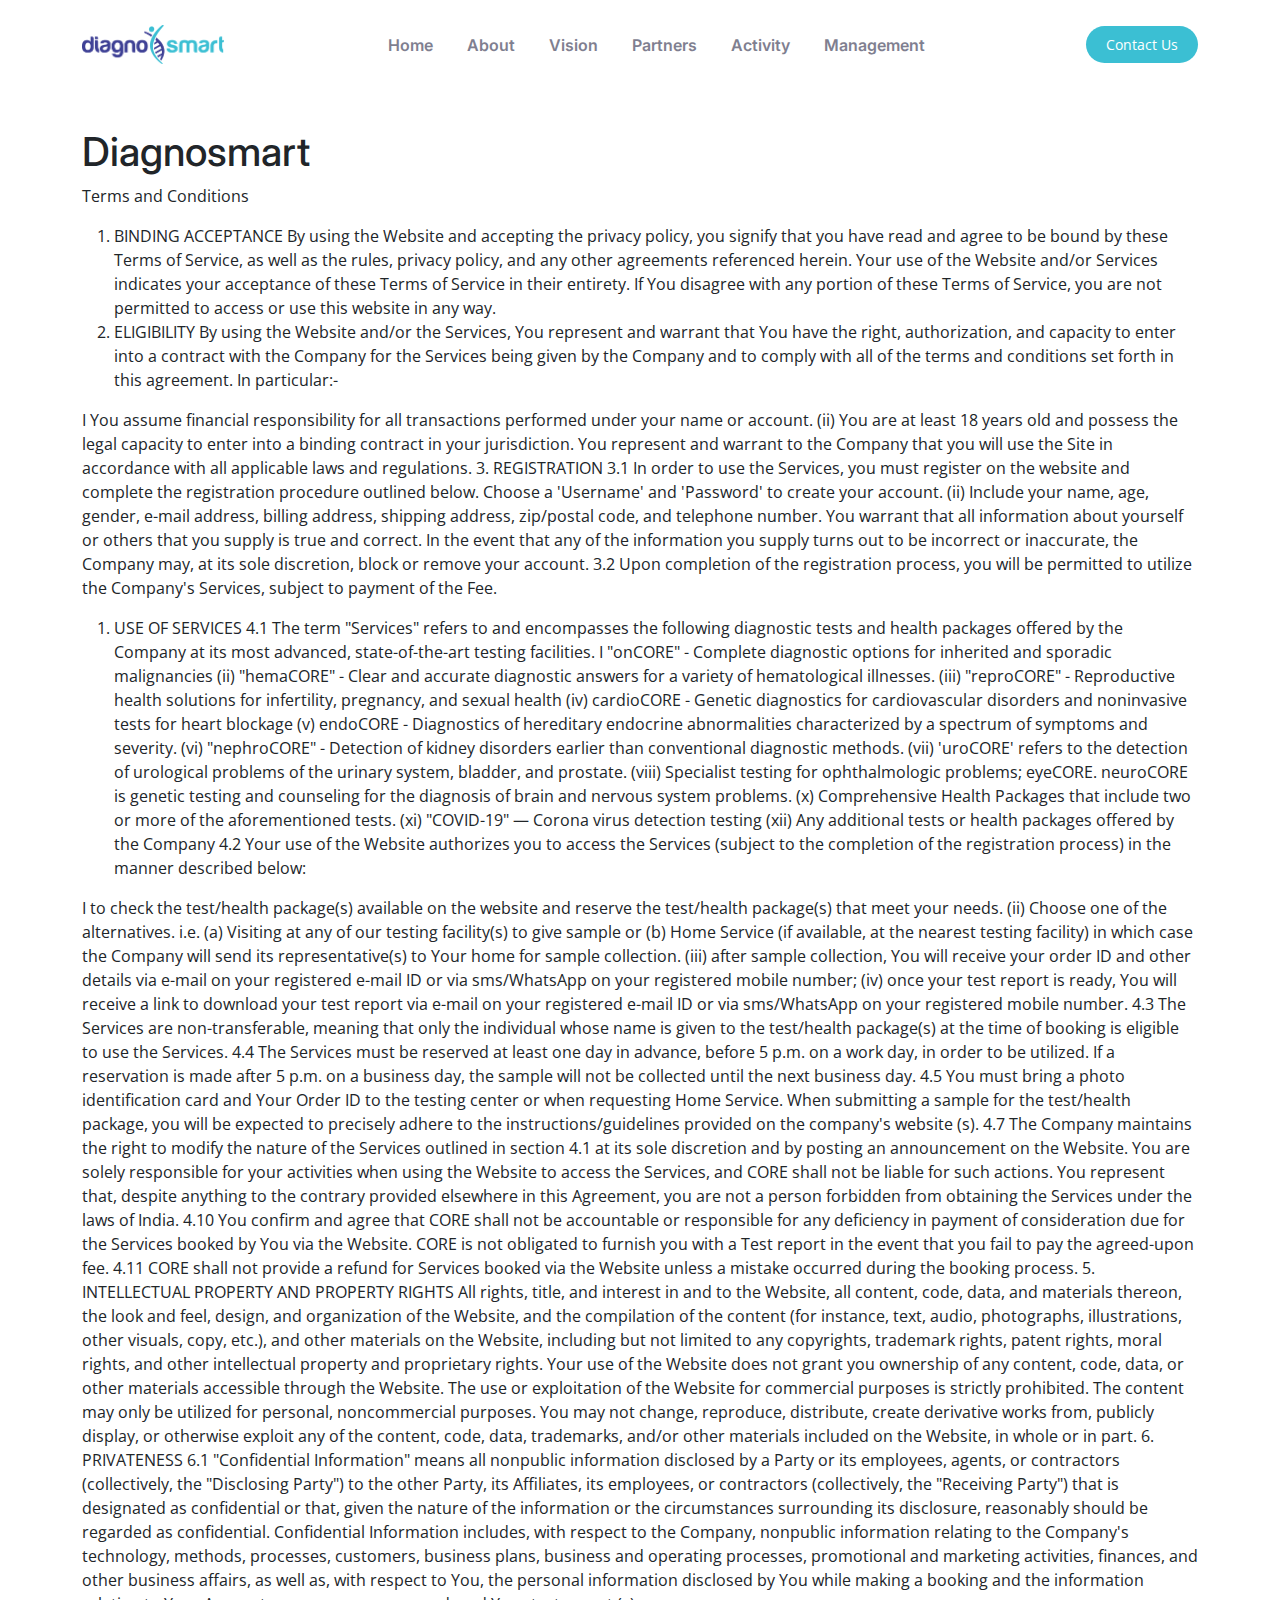
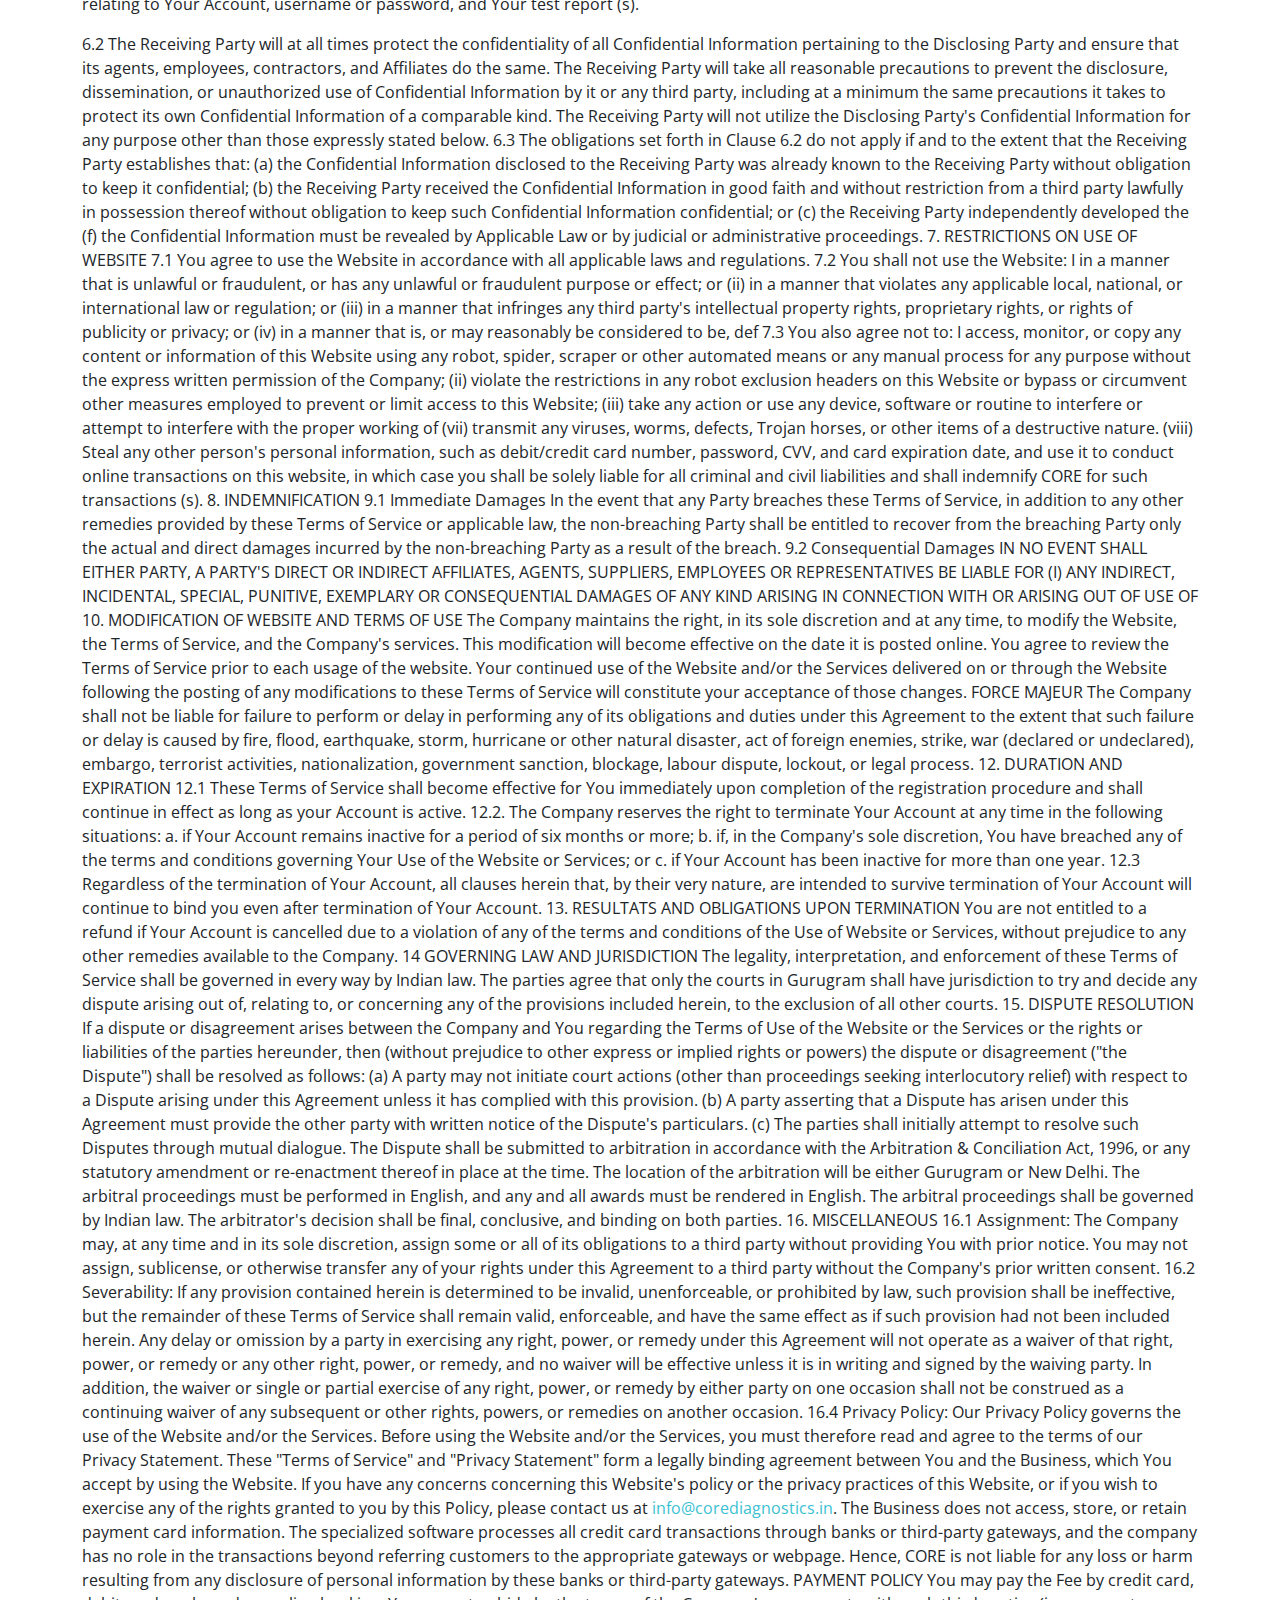
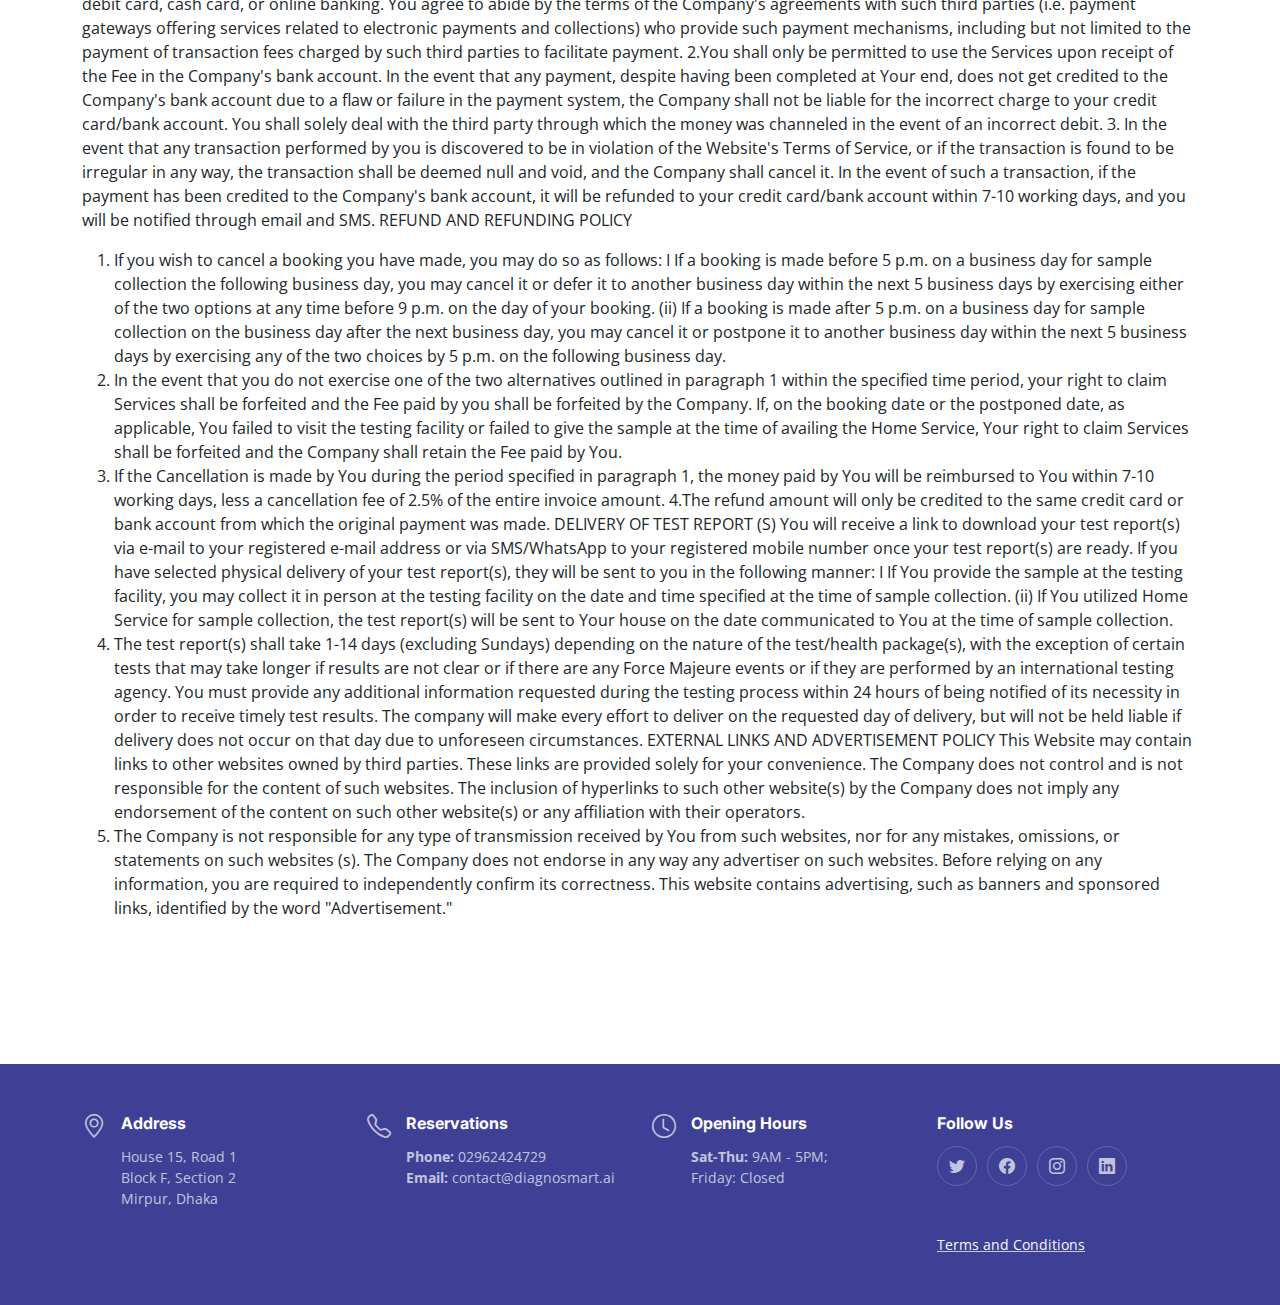
==== terms-and-conditions/index.html @ 1288b715 "added t&c page" ====
<!DOCTYPE html>
<html lang="en">
  <head>
    <meta charset="utf-8" />
    <meta content="width=device-width, initial-scale=1.0" name="viewport" />

    <title>DiagnoSmart</title>
    <meta content="" name="description" />
    <meta content="" name="keywords" />

    <!-- Favicons -->
    <link rel="icon" href="../assets/img/title-logo.png" type="image/x-icon" />

    <!-- Google Fonts -->
    <link rel="preconnect" href="https://fonts.googleapis.com" />
    <link rel="preconnect" href="https://fonts.gstatic.com" crossorigin />
    <link
      href="https://fonts.googleapis.com/css2?family=Open+Sans:ital,wght@0,300;0,400;0,500;0,600;0,700;1,300;1,400;1,600;1,700&family=Amatic+SC:ital,wght@0,300;0,400;0,500;0,600;0,700;1,300;1,400;1,500;1,600;1,700&family=Inter:ital,wght@0,300;0,400;0,500;0,600;0,700;1,300;1,400;1,500;1,600;1,700&display=swap"
      rel="stylesheet"
    />

    <!-- Vendor CSS Files -->
    <link
      href="../assets/vendor/bootstrap/css/bootstrap.min.css"
      rel="stylesheet"
    />
    <link
      href="../assets/vendor/bootstrap-icons/bootstrap-icons.css"
      rel="stylesheet"
    />
    <link href="../assets/vendor/aos/aos.css" rel="stylesheet" />
    <link
      href="../assets/vendor/glightbox/css/glightbox.min.css"
      rel="stylesheet"
    />
    <link
      href="../assets/vendor/swiper/swiper-bundle.min.css"
      rel="stylesheet"
    />

    <!-- Template Main CSS File -->
    <link href="../assets/css/main.css" rel="stylesheet" />
  </head>

  <body>
    <!-- ======= Header ======= -->
    <header id="header" class="header fixed-top d-flex align-items-center">
      <div class="container d-flex align-items-center justify-content-between">
        <a href="/" class="logo d-flex align-items-center me-auto me-lg-0">
          <img src="../assets/img/Diagnosmart Logo-PNG.png" alt="" />
        </a>

        <nav id="navbar" class="navbar">
          <ul>
            <li><a href="/#hero">Home</a></li>
            <li><a href="/#about">About</a></li>
            <li><a href="/#vision">Vision </a></li>
            <li><a href="/#partners">Partners</a></li>
            <li><a href="/#activity">Activity</a></li>
            <li><a href="/#management">Management</a></li>
          </ul>
        </nav>
        <!-- .navbar -->

        <a class="btn-book-a-table" href="/#contact">Contact Us</a>
        <i class="mobile-nav-toggle mobile-nav-show bi bi-list"></i>
        <i class="mobile-nav-toggle mobile-nav-hide d-none bi bi-x"></i>
      </div>
    </header>
    <!-- End Header -->

    <main id="main">
      <!-- ======= About Section ======= -->
      <section class="container my-5">
        <h1>Diagnosmart</h1>
        <p>Terms and Conditions</p>
        <ol>
          <li>
            BINDING ACCEPTANCE By using the Website and accepting the privacy
            policy, you signify that you have read and agree to be bound by
            these Terms of Service, as well as the rules, privacy policy, and
            any other agreements referenced herein. Your use of the Website
            and/or Services indicates your acceptance of these Terms of Service
            in their entirety. If You disagree with any portion of these Terms
            of Service, you are not permitted to access or use this website in
            any way.
          </li>
          <li>
            ELIGIBILITY By using the Website and/or the Services, You represent
            and warrant that You have the right, authorization, and capacity to
            enter into a contract with the Company for the Services being given
            by the Company and to comply with all of the terms and conditions
            set forth in this agreement. In particular:-
          </li>
        </ol>
        <p>
          I You assume financial responsibility for all transactions performed
          under your name or account. (ii) You are at least 18 years old and
          possess the legal capacity to enter into a binding contract in your
          jurisdiction. You represent and warrant to the Company that you will
          use the Site in accordance with all applicable laws and regulations.
          3. REGISTRATION 3.1 In order to use the Services, you must register on
          the website and complete the registration procedure outlined below.
          Choose a &apos;Username&apos; and &apos;Password&apos; to create your
          account. (ii) Include your name, age, gender, e-mail address, billing
          address, shipping address, zip/postal code, and telephone number. You
          warrant that all information about yourself or others that you supply
          is true and correct. In the event that any of the information you
          supply turns out to be incorrect or inaccurate, the Company may, at
          its sole discretion, block or remove your account. 3.2 Upon completion
          of the registration process, you will be permitted to utilize the
          Company&apos;s Services, subject to payment of the Fee.
        </p>
        <ol>
          <li>
            USE OF SERVICES 4.1 The term &quot;Services&quot; refers to and
            encompasses the following diagnostic tests and health packages
            offered by the Company at its most advanced, state-of-the-art
            testing facilities. I &quot;onCORE&quot; - Complete diagnostic
            options for inherited and sporadic malignancies (ii)
            &quot;hemaCORE&quot; - Clear and accurate diagnostic answers for a
            variety of hematological illnesses. (iii) &quot;reproCORE&quot; -
            Reproductive health solutions for infertility, pregnancy, and sexual
            health (iv) cardioCORE - Genetic diagnostics for cardiovascular
            disorders and noninvasive tests for heart blockage (v) endoCORE -
            Diagnostics of hereditary endocrine abnormalities characterized by a
            spectrum of symptoms and severity. (vi) &quot;nephroCORE&quot; -
            Detection of kidney disorders earlier than conventional diagnostic
            methods. (vii) &apos;uroCORE&apos; refers to the detection of
            urological problems of the urinary system, bladder, and prostate.
            (viii) Specialist testing for ophthalmologic problems; eyeCORE.
            neuroCORE is genetic testing and counseling for the diagnosis of
            brain and nervous system problems. (x) Comprehensive Health Packages
            that include two or more of the aforementioned tests. (xi)
            &quot;COVID-19&quot; &mdash; Corona virus detection testing (xii)
            Any additional tests or health packages offered by the Company 4.2
            Your use of the Website authorizes you to access the Services
            (subject to the completion of the registration process) in the
            manner described below:
          </li>
        </ol>
        <p>
          I to check the test/health package(s) available on the website and
          reserve the test/health package(s) that meet your needs. (ii) Choose
          one of the alternatives. i.e. (a) Visiting at any of our testing
          facility(s) to give sample or (b) Home Service (if available, at the
          nearest testing facility) in which case the Company will send its
          representative(s) to Your home for sample collection. (iii) after
          sample collection, You will receive your order ID and other details
          via e-mail on your registered e-mail ID or via sms/WhatsApp on your
          registered mobile number; (iv) once your test report is ready, You
          will receive a link to download your test report via e-mail on your
          registered e-mail ID or via sms/WhatsApp on your registered mobile
          number. 4.3 The Services are non-transferable, meaning that only the
          individual whose name is given to the test/health package(s) at the
          time of booking is eligible to use the Services. 4.4 The Services must
          be reserved at least one day in advance, before 5 p.m. on a work day,
          in order to be utilized. If a reservation is made after 5 p.m. on a
          business day, the sample will not be collected until the next business
          day. 4.5 You must bring a photo identification card and Your Order ID
          to the testing center or when requesting Home Service. When submitting
          a sample for the test/health package, you will be expected to
          precisely adhere to the instructions/guidelines provided on the
          company&apos;s website (s). 4.7 The Company maintains the right to
          modify the nature of the Services outlined in section 4.1 at its sole
          discretion and by posting an announcement on the Website. You are
          solely responsible for your activities when using the Website to
          access the Services, and CORE shall not be liable for such actions.
          You represent that, despite anything to the contrary provided
          elsewhere in this Agreement, you are not a person forbidden from
          obtaining the Services under the laws of India. 4.10 You confirm and
          agree that CORE shall not be accountable or responsible for any
          deficiency in payment of consideration due for the Services booked by
          You via the Website. CORE is not obligated to furnish you with a Test
          report in the event that you fail to pay the agreed-upon fee. 4.11
          CORE shall not provide a refund for Services booked via the Website
          unless a mistake occurred during the booking process. 5. INTELLECTUAL
          PROPERTY AND PROPERTY RIGHTS All rights, title, and interest in and to
          the Website, all content, code, data, and materials thereon, the look
          and feel, design, and organization of the Website, and the compilation
          of the content (for instance, text, audio, photographs, illustrations,
          other visuals, copy, etc.), and other materials on the Website,
          including but not limited to any copyrights, trademark rights, patent
          rights, moral rights, and other intellectual property and proprietary
          rights. Your use of the Website does not grant you ownership of any
          content, code, data, or other materials accessible through the
          Website. The use or exploitation of the Website for commercial
          purposes is strictly prohibited. The content may only be utilized for
          personal, noncommercial purposes. You may not change, reproduce,
          distribute, create derivative works from, publicly display, or
          otherwise exploit any of the content, code, data, trademarks, and/or
          other materials included on the Website, in whole or in part. 6.
          PRIVATENESS 6.1 &quot;Confidential Information&quot; means all
          nonpublic information disclosed by a Party or its employees, agents,
          or contractors (collectively, the &quot;Disclosing Party&quot;) to the
          other Party, its Affiliates, its employees, or contractors
          (collectively, the &quot;Receiving Party&quot;) that is designated as
          confidential or that, given the nature of the information or the
          circumstances surrounding its disclosure, reasonably should be
          regarded as confidential. Confidential Information includes, with
          respect to the Company, nonpublic information relating to the
          Company&apos;s technology, methods, processes, customers, business
          plans, business and operating processes, promotional and marketing
          activities, finances, and other business affairs, as well as, with
          respect to You, the personal information disclosed by You while making
          a booking and the information relating to Your Account, username or
          password, and Your test report (s).
        </p>
        <p>
          6.2 The Receiving Party will at all times protect the confidentiality
          of all Confidential Information pertaining to the Disclosing Party and
          ensure that its agents, employees, contractors, and Affiliates do the
          same. The Receiving Party will take all reasonable precautions to
          prevent the disclosure, dissemination, or unauthorized use of
          Confidential Information by it or any third party, including at a
          minimum the same precautions it takes to protect its own Confidential
          Information of a comparable kind. The Receiving Party will not utilize
          the Disclosing Party&apos;s Confidential Information for any purpose
          other than those expressly stated below. 6.3 The obligations set forth
          in Clause 6.2 do not apply if and to the extent that the Receiving
          Party establishes that: (a) the Confidential Information disclosed to
          the Receiving Party was already known to the Receiving Party without
          obligation to keep it confidential; (b) the Receiving Party received
          the Confidential Information in good faith and without restriction
          from a third party lawfully in possession thereof without obligation
          to keep such Confidential Information confidential; or (c) the
          Receiving Party independently developed the (f) the Confidential
          Information must be revealed by Applicable Law or by judicial or
          administrative proceedings. 7. RESTRICTIONS ON USE OF WEBSITE 7.1 You
          agree to use the Website in accordance with all applicable laws and
          regulations. 7.2 You shall not use the Website: I in a manner that is
          unlawful or fraudulent, or has any unlawful or fraudulent purpose or
          effect; or (ii) in a manner that violates any applicable local,
          national, or international law or regulation; or (iii) in a manner
          that infringes any third party&apos;s intellectual property rights,
          proprietary rights, or rights of publicity or privacy; or (iv) in a
          manner that is, or may reasonably be considered to be, def 7.3 You
          also agree not to: I access, monitor, or copy any content or
          information of this Website using any robot, spider, scraper or other
          automated means or any manual process for any purpose without the
          express written permission of the Company; (ii) violate the
          restrictions in any robot exclusion headers on this Website or bypass
          or circumvent other measures employed to prevent or limit access to
          this Website; (iii) take any action or use any device, software or
          routine to interfere or attempt to interfere with the proper working
          of (vii) transmit any viruses, worms, defects, Trojan horses, or other
          items of a destructive nature. (viii) Steal any other person&apos;s
          personal information, such as debit/credit card number, password, CVV,
          and card expiration date, and use it to conduct online transactions on
          this website, in which case you shall be solely liable for all
          criminal and civil liabilities and shall indemnify CORE for such
          transactions (s). 8. INDEMNIFICATION 9.1 Immediate Damages In the
          event that any Party breaches these Terms of Service, in addition to
          any other remedies provided by these Terms of Service or applicable
          law, the non-breaching Party shall be entitled to recover from the
          breaching Party only the actual and direct damages incurred by the
          non-breaching Party as a result of the breach. 9.2 Consequential
          Damages IN NO EVENT SHALL EITHER PARTY, A PARTY&apos;S DIRECT OR
          INDIRECT AFFILIATES, AGENTS, SUPPLIERS, EMPLOYEES OR REPRESENTATIVES
          BE LIABLE FOR (I) ANY INDIRECT, INCIDENTAL, SPECIAL, PUNITIVE,
          EXEMPLARY OR CONSEQUENTIAL DAMAGES OF ANY KIND ARISING IN CONNECTION
          WITH OR ARISING OUT OF USE OF 10. MODIFICATION OF WEBSITE AND TERMS OF
          USE The Company maintains the right, in its sole discretion and at any
          time, to modify the Website, the Terms of Service, and the
          Company&apos;s services. This modification will become effective on
          the date it is posted online. You agree to review the Terms of Service
          prior to each usage of the website. Your continued use of the Website
          and/or the Services delivered on or through the Website following the
          posting of any modifications to these Terms of Service will constitute
          your acceptance of those changes. FORCE MAJEUR The Company shall not
          be liable for failure to perform or delay in performing any of its
          obligations and duties under this Agreement to the extent that such
          failure or delay is caused by fire, flood, earthquake, storm,
          hurricane or other natural disaster, act of foreign enemies, strike,
          war (declared or undeclared), embargo, terrorist activities,
          nationalization, government sanction, blockage, labour dispute,
          lockout, or legal process. 12. DURATION AND EXPIRATION 12.1 These
          Terms of Service shall become effective for You immediately upon
          completion of the registration procedure and shall continue in effect
          as long as your Account is active. 12.2. The Company reserves the
          right to terminate Your Account at any time in the following
          situations: a. if Your Account remains inactive for a period of six
          months or more; b. if, in the Company&apos;s sole discretion, You have
          breached any of the terms and conditions governing Your Use of the
          Website or Services; or c. if Your Account has been inactive for more
          than one year. 12.3 Regardless of the termination of Your Account, all
          clauses herein that, by their very nature, are intended to survive
          termination of Your Account will continue to bind you even after
          termination of Your Account. 13. RESULTATS AND OBLIGATIONS UPON
          TERMINATION You are not entitled to a refund if Your Account is
          cancelled due to a violation of any of the terms and conditions of the
          Use of Website or Services, without prejudice to any other remedies
          available to the Company. 14 GOVERNING LAW AND JURISDICTION The
          legality, interpretation, and enforcement of these Terms of Service
          shall be governed in every way by Indian law. The parties agree that
          only the courts in Gurugram shall have jurisdiction to try and decide
          any dispute arising out of, relating to, or concerning any of the
          provisions included herein, to the exclusion of all other courts. 15.
          DISPUTE RESOLUTION If a dispute or disagreement arises between the
          Company and You regarding the Terms of Use of the Website or the
          Services or the rights or liabilities of the parties hereunder, then
          (without prejudice to other express or implied rights or powers) the
          dispute or disagreement (&quot;the Dispute&quot;) shall be resolved as
          follows: (a) A party may not initiate court actions (other than
          proceedings seeking interlocutory relief) with respect to a Dispute
          arising under this Agreement unless it has complied with this
          provision. (b) A party asserting that a Dispute has arisen under this
          Agreement must provide the other party with written notice of the
          Dispute&apos;s particulars. (c) The parties shall initially attempt to
          resolve such Disputes through mutual dialogue. The Dispute shall be
          submitted to arbitration in accordance with the Arbitration &amp;
          Conciliation Act, 1996, or any statutory amendment or re-enactment
          thereof in place at the time. The location of the arbitration will be
          either Gurugram or New Delhi. The arbitral proceedings must be
          performed in English, and any and all awards must be rendered in
          English. The arbitral proceedings shall be governed by Indian law. The
          arbitrator&apos;s decision shall be final, conclusive, and binding on
          both parties. 16. MISCELLANEOUS 16.1 Assignment: The Company may, at
          any time and in its sole discretion, assign some or all of its
          obligations to a third party without providing You with prior notice.
          You may not assign, sublicense, or otherwise transfer any of your
          rights under this Agreement to a third party without the
          Company&apos;s prior written consent. 16.2 Severability: If any
          provision contained herein is determined to be invalid, unenforceable,
          or prohibited by law, such provision shall be ineffective, but the
          remainder of these Terms of Service shall remain valid, enforceable,
          and have the same effect as if such provision had not been included
          herein. Any delay or omission by a party in exercising any right,
          power, or remedy under this Agreement will not operate as a waiver of
          that right, power, or remedy or any other right, power, or remedy, and
          no waiver will be effective unless it is in writing and signed by the
          waiving party. In addition, the waiver or single or partial exercise
          of any right, power, or remedy by either party on one occasion shall
          not be construed as a continuing waiver of any subsequent or other
          rights, powers, or remedies on another occasion. 16.4 Privacy Policy:
          Our Privacy Policy governs the use of the Website and/or the Services.
          Before using the Website and/or the Services, you must therefore read
          and agree to the terms of our Privacy Statement. These &quot;Terms of
          Service&quot; and &quot;Privacy Statement&quot; form a legally binding
          agreement between You and the Business, which You accept by using the
          Website. If you have any concerns concerning this Website&apos;s
          policy or the privacy practices of this Website, or if you wish to
          exercise any of the rights granted to you by this Policy, please
          contact us at
          <a href="mailto:info@corediagnostics.in">info@corediagnostics.in</a>.
          The Business does not access, store, or retain payment card
          information. The specialized software processes all credit card
          transactions through banks or third-party gateways, and the company
          has no role in the transactions beyond referring customers to the
          appropriate gateways or webpage. Hence, CORE is not liable for any
          loss or harm resulting from any disclosure of personal information by
          these banks or third-party gateways. PAYMENT POLICY You may pay the
          Fee by credit card, debit card, cash card, or online banking. You
          agree to abide by the terms of the Company&apos;s agreements with such
          third parties (i.e. payment gateways offering services related to
          electronic payments and collections) who provide such payment
          mechanisms, including but not limited to the payment of transaction
          fees charged by such third parties to facilitate payment. 2.You shall
          only be permitted to use the Services upon receipt of the Fee in the
          Company&apos;s bank account. In the event that any payment, despite
          having been completed at Your end, does not get credited to the
          Company&apos;s bank account due to a flaw or failure in the payment
          system, the Company shall not be liable for the incorrect charge to
          your credit card/bank account. You shall solely deal with the third
          party through which the money was channeled in the event of an
          incorrect debit. 3. In the event that any transaction performed by you
          is discovered to be in violation of the Website&apos;s Terms of
          Service, or if the transaction is found to be irregular in any way,
          the transaction shall be deemed null and void, and the Company shall
          cancel it. In the event of such a transaction, if the payment has been
          credited to the Company&apos;s bank account, it will be refunded to
          your credit card/bank account within 7-10 working days, and you will
          be notified through email and SMS. REFUND AND REFUNDING POLICY
        </p>
        <ol>
          <li>
            If you wish to cancel a booking you have made, you may do so as
            follows: I If a booking is made before 5 p.m. on a business day for
            sample collection the following business day, you may cancel it or
            defer it to another business day within the next 5 business days by
            exercising either of the two options at any time before 9 p.m. on
            the day of your booking. (ii) If a booking is made after 5 p.m. on a
            business day for sample collection on the business day after the
            next business day, you may cancel it or postpone it to another
            business day within the next 5 business days by exercising any of
            the two choices by 5 p.m. on the following business day.
          </li>
          <li>
            In the event that you do not exercise one of the two alternatives
            outlined in paragraph 1 within the specified time period, your right
            to claim Services shall be forfeited and the Fee paid by you shall
            be forfeited by the Company. If, on the booking date or the
            postponed date, as applicable, You failed to visit the testing
            facility or failed to give the sample at the time of availing the
            Home Service, Your right to claim Services shall be forfeited and
            the Company shall retain the Fee paid by You.
          </li>
          <li>
            If the Cancellation is made by You during the period specified in
            paragraph 1, the money paid by You will be reimbursed to You within
            7-10 working days, less a cancellation fee of 2.5% of the entire
            invoice amount. 4.The refund amount will only be credited to the
            same credit card or bank account from which the original payment was
            made. DELIVERY OF TEST REPORT (S) You will receive a link to
            download your test report(s) via e-mail to your registered e-mail
            address or via SMS/WhatsApp to your registered mobile number once
            your test report(s) are ready. If you have selected physical
            delivery of your test report(s), they will be sent to you in the
            following manner: I If You provide the sample at the testing
            facility, you may collect it in person at the testing facility on
            the date and time specified at the time of sample collection. (ii)
            If You utilized Home Service for sample collection, the test
            report(s) will be sent to Your house on the date communicated to You
            at the time of sample collection.
          </li>
          <li>
            The test report(s) shall take 1-14 days (excluding Sundays)
            depending on the nature of the test/health package(s), with the
            exception of certain tests that may take longer if results are not
            clear or if there are any Force Majeure events or if they are
            performed by an international testing agency. You must provide any
            additional information requested during the testing process within
            24 hours of being notified of its necessity in order to receive
            timely test results. The company will make every effort to deliver
            on the requested day of delivery, but will not be held liable if
            delivery does not occur on that day due to unforeseen circumstances.
            EXTERNAL LINKS AND ADVERTISEMENT POLICY This Website may contain
            links to other websites owned by third parties. These links are
            provided solely for your convenience. The Company does not control
            and is not responsible for the content of such websites. The
            inclusion of hyperlinks to such other website(s) by the Company does
            not imply any endorsement of the content on such other website(s) or
            any affiliation with their operators.
          </li>
          <li>
            The Company is not responsible for any type of transmission received
            by You from such websites, nor for any mistakes, omissions, or
            statements on such websites (s). The Company does not endorse in any
            way any advertiser on such websites. Before relying on any
            information, you are required to independently confirm its
            correctness. This website contains advertising, such as banners and
            sponsored links, identified by the word &quot;Advertisement.&quot;
          </li>
        </ol>
      </section>
      <!-- ======= Contact Section ======= -->
    </main>
    <!-- End #main -->

    <!-- ======= Footer ======= -->
    <footer id="footer" class="footer">
      <div class="container">
        <div class="row gy-3">
          <div class="col-lg-3 col-md-6 d-flex">
            <i class="bi bi-geo-alt icon"></i>
            <div>
              <h4>Address</h4>
              <p>
                House 15, Road 1 <br />
                Block F, Section 2 <br />
                Mirpur, Dhaka<br />
              </p>
            </div>
          </div>

          <div class="col-lg-3 col-md-6 footer-links d-flex">
            <i class="bi bi-telephone icon"></i>
            <div>
              <h4>Reservations</h4>
              <p>
                <strong>Phone:</strong> 02962424729<br />
                <strong>Email:</strong> contact@diagnosmart.ai<br />
              </p>
            </div>
          </div>

          <div class="col-lg-3 col-md-6 footer-links d-flex">
            <i class="bi bi-clock icon"></i>
            <div>
              <h4>Opening Hours</h4>
              <p>
                <strong>Sat-Thu: </strong>9AM - 5PM;<br />
                Friday: Closed
              </p>
            </div>
          </div>

          <div class="col-lg-3 col-md-6 footer-links">
            <h4>Follow Us</h4>
            <div class="social-links d-flex">
              <a href="#" class="twitter"><i class="bi bi-twitter"></i></a>
              <a href="#" class="facebook"><i class="bi bi-facebook"></i></a>
              <a href="#" class="instagram"><i class="bi bi-instagram"></i></a>
              <a href="#" class="linkedin"><i class="bi bi-linkedin"></i></a>
            </div>
          </div>
        </div>
        <div class="row d-flex justify-content-end text-decoration-underline">
          <a class="w-25 link-light" href="/terms-and-conditions"
            >Terms and Conditions</a
          >
        </div>
      </div>
    </footer>
    <!-- End Footer -->
    <!-- End Footer -->

    <a
      href="#"
      class="scroll-top d-flex align-items-center justify-content-center"
      ><i class="bi bi-arrow-up-short"></i
    ></a>

    <div id="preloader"></div>

    <!-- Vendor JS Files -->
    <script src="../assets/vendor/bootstrap/js/bootstrap.bundle.min.js"></script>
    <script src="../assets/vendor/aos/aos.js"></script>
    <script src="../assets/vendor/glightbox/js/glightbox.min.js"></script>
    <script src="../assets/vendor/purecounter/purecounter_vanilla.js"></script>
    <script src="../assets/vendor/swiper/swiper-bundle.min.js"></script>
    <script src="../assets/vendor/php-email-form/validate.js"></script>

    <!-- Template Main JS File -->
    <script src="../assets/js/main.js"></script>
  </body>
</html>
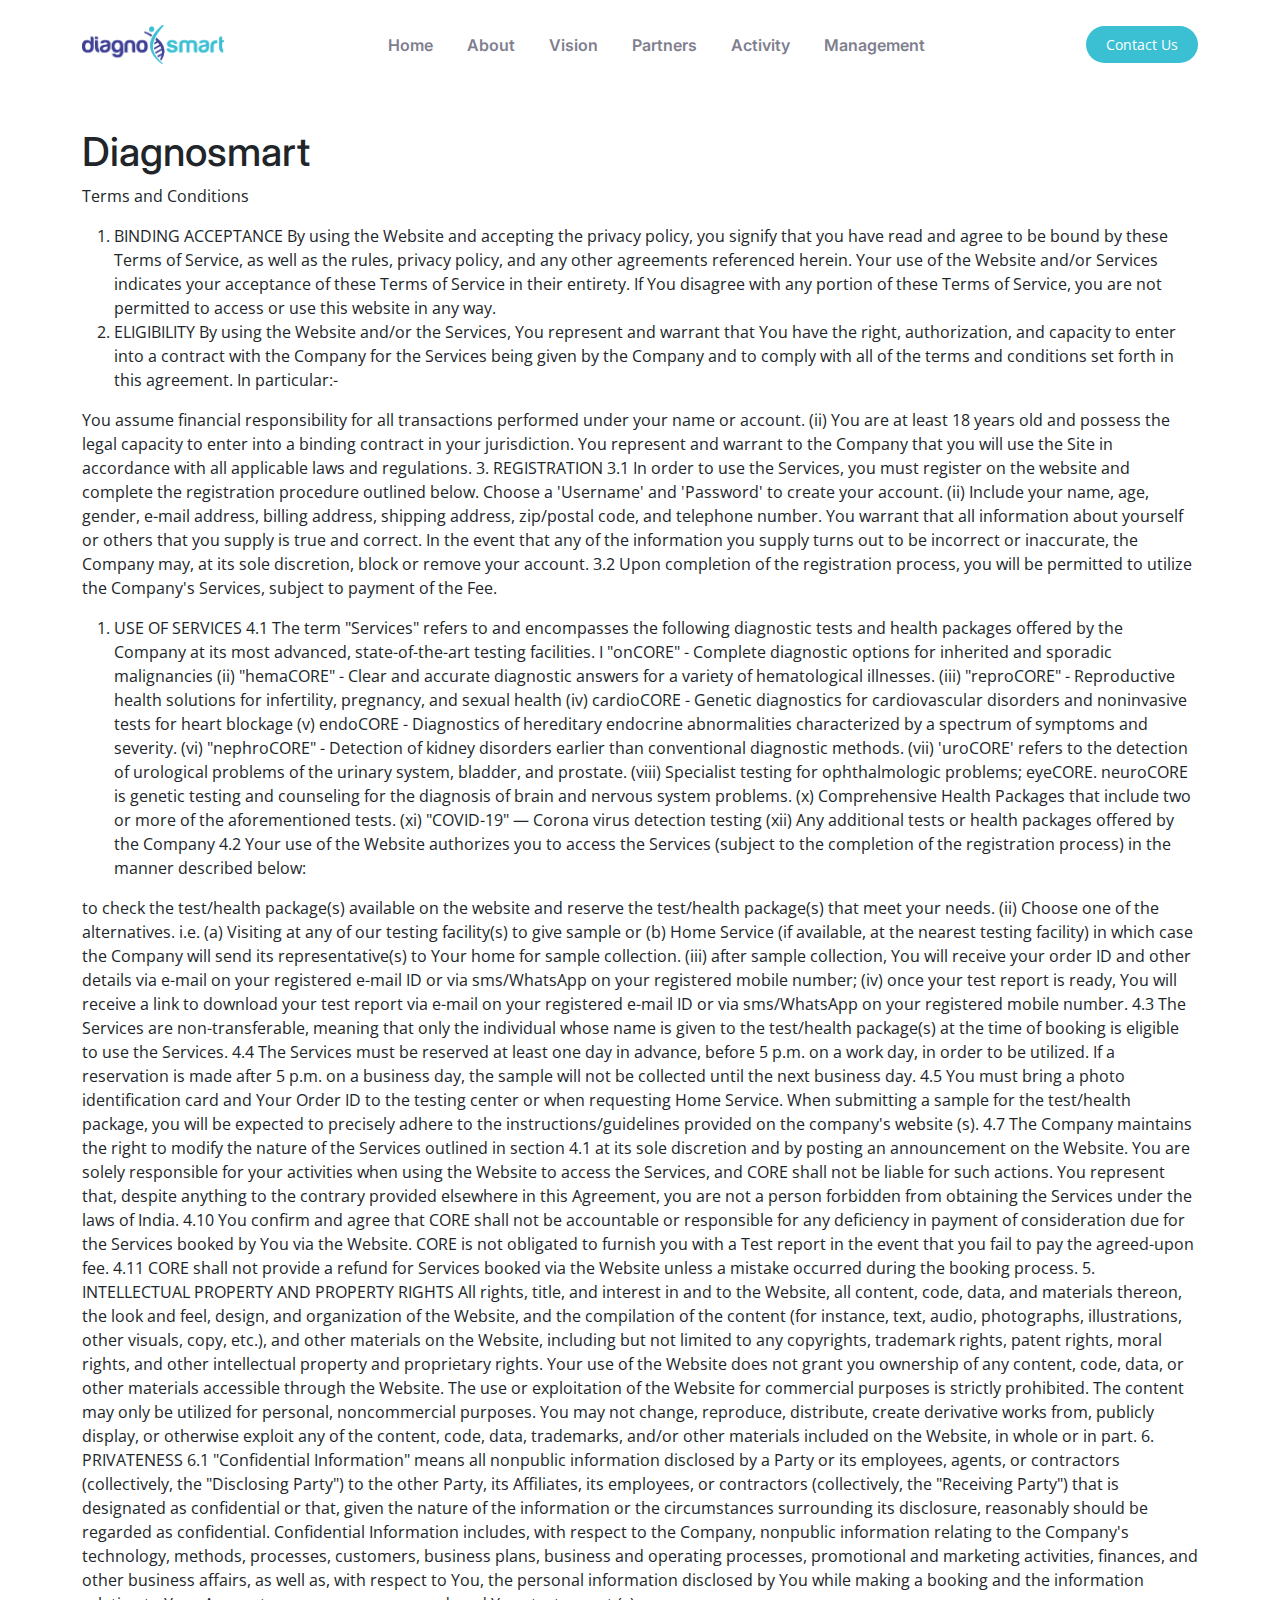
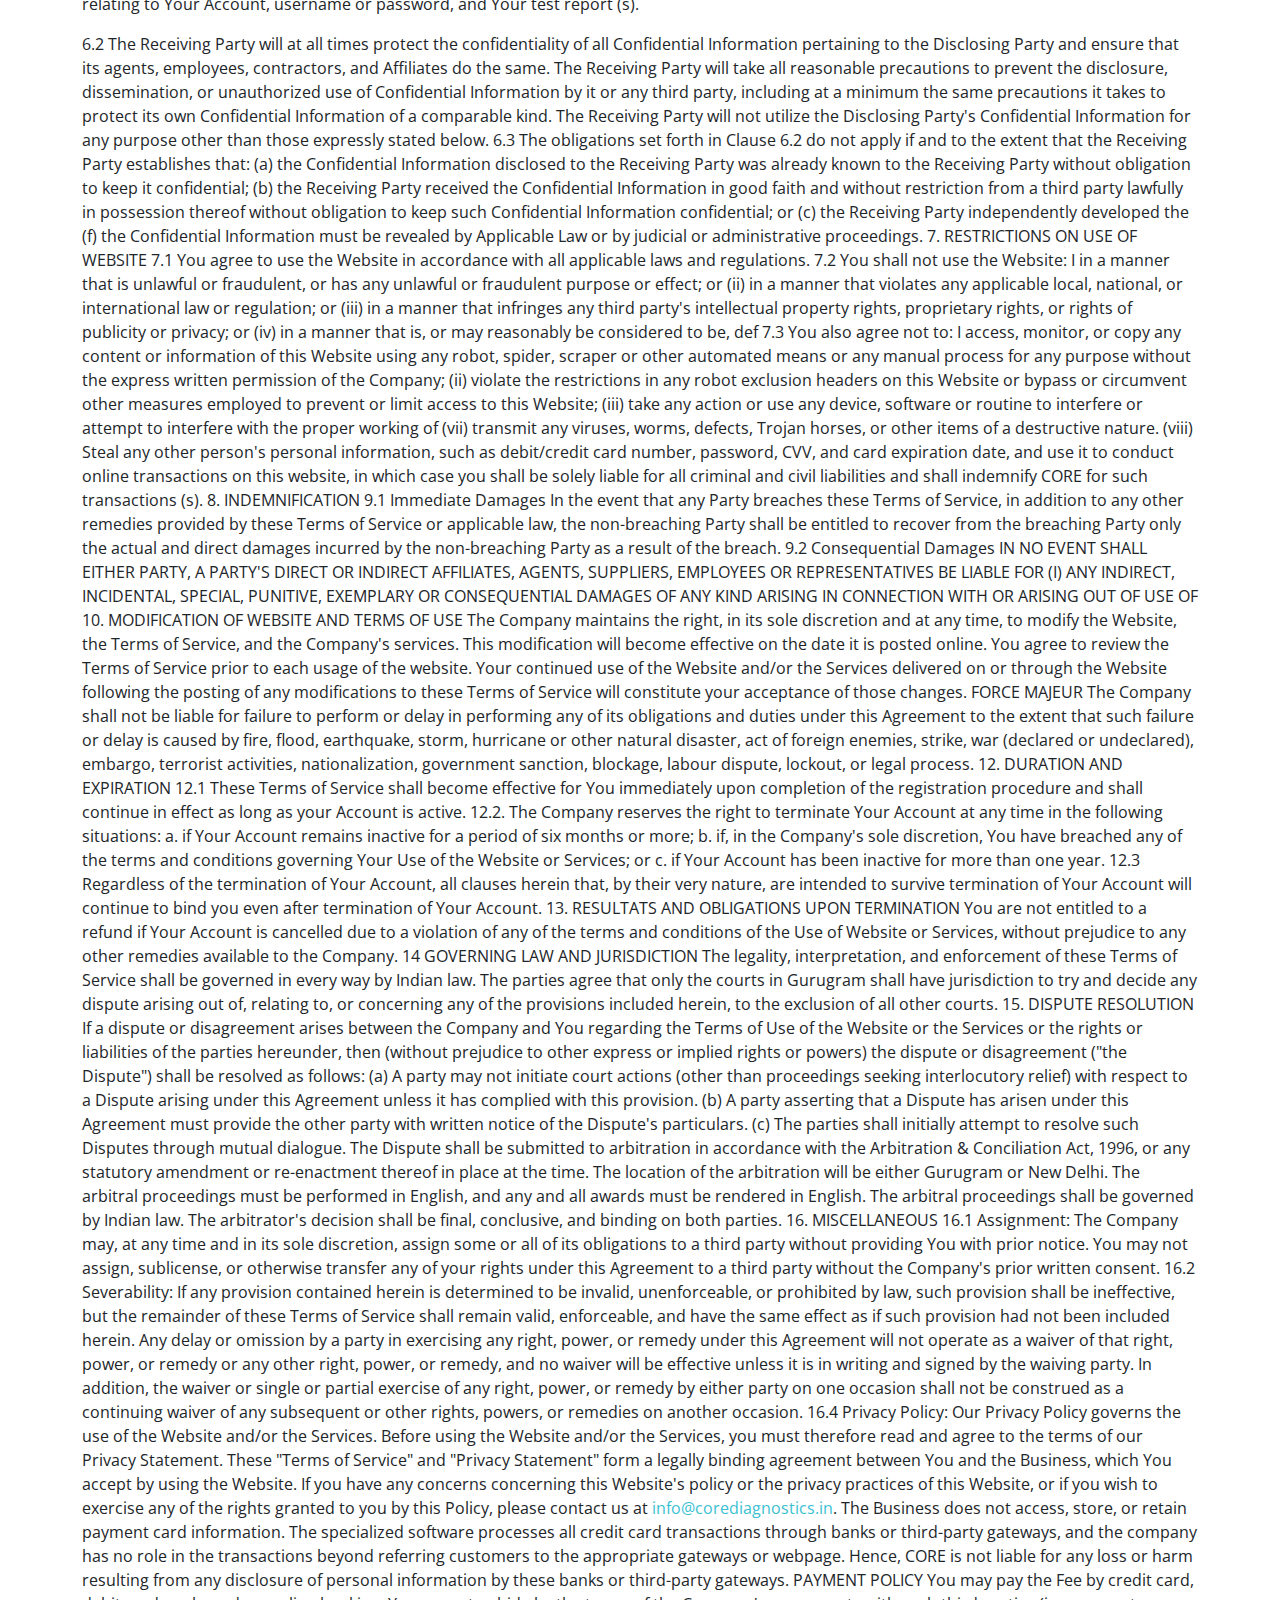
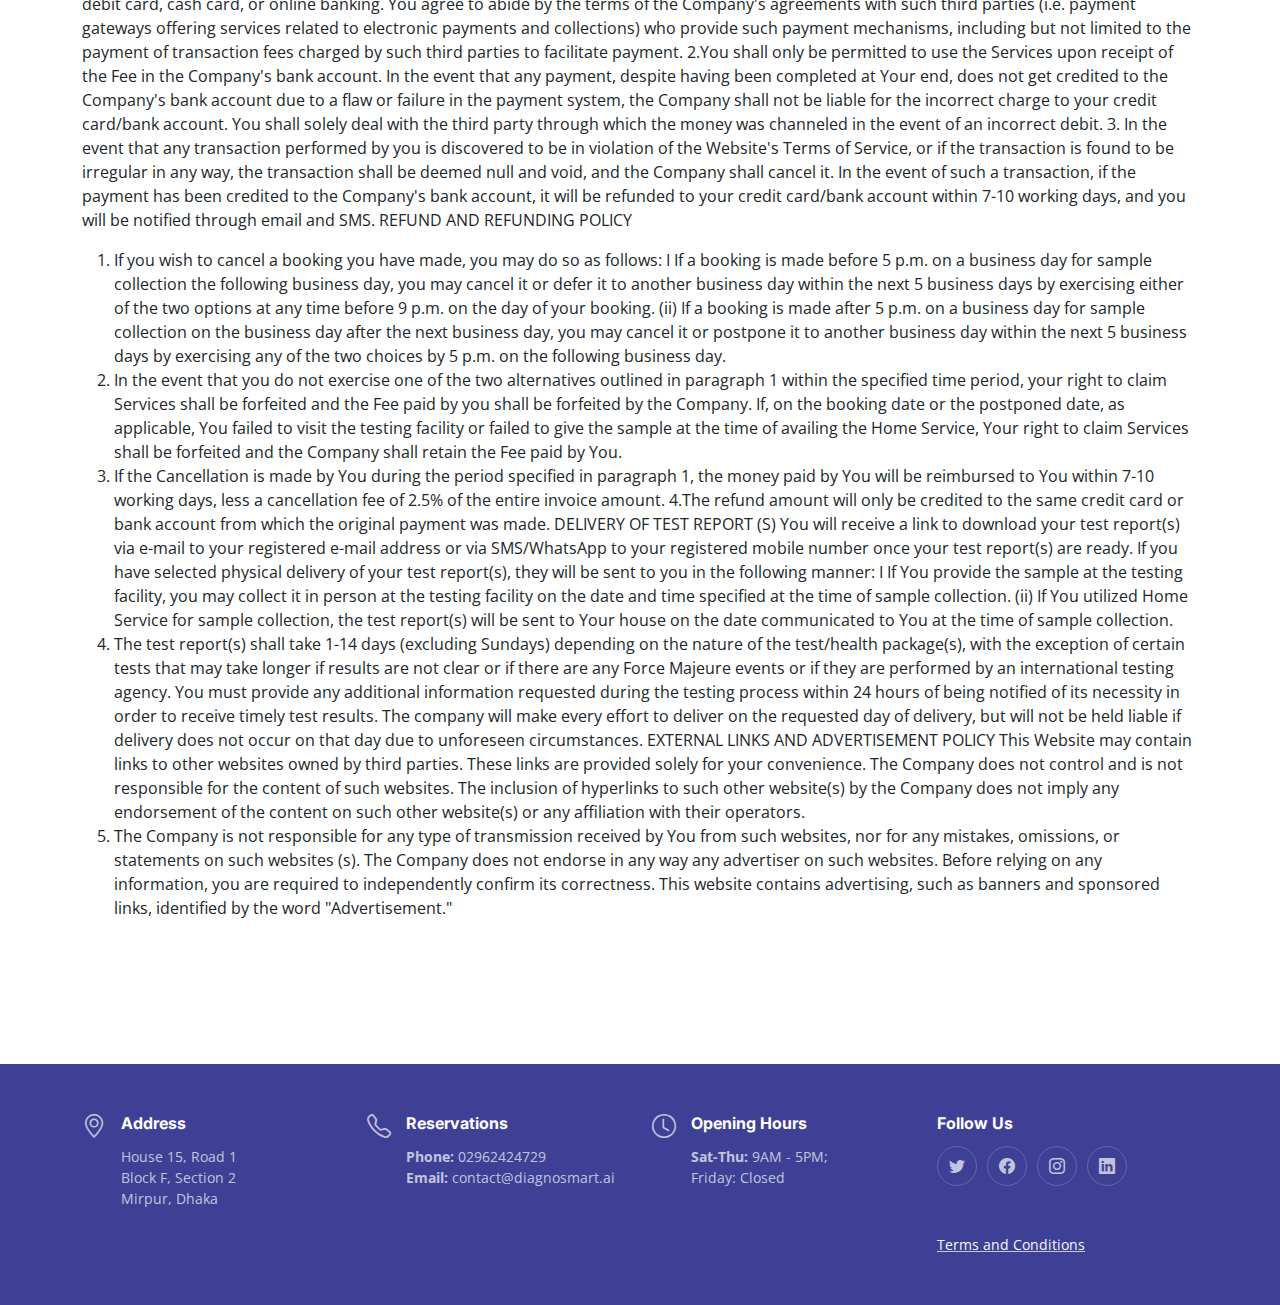
==== commit 4900057c: "removed two chars" ====
--- a/terms-and-conditions/index.html
+++ b/terms-and-conditions/index.html
@@ -94,7 +94,7 @@
           </li>
         </ol>
         <p>
-          I You assume financial responsibility for all transactions performed
+          You assume financial responsibility for all transactions performed
           under your name or account. (ii) You are at least 18 years old and
           possess the legal capacity to enter into a binding contract in your
           jurisdiction. You represent and warrant to the Company that you will
@@ -140,7 +140,7 @@
           </li>
         </ol>
         <p>
-          I to check the test/health package(s) available on the website and
+          to check the test/health package(s) available on the website and
           reserve the test/health package(s) that meet your needs. (ii) Choose
           one of the alternatives. i.e. (a) Visiting at any of our testing
           facility(s) to give sample or (b) Home Service (if available, at the
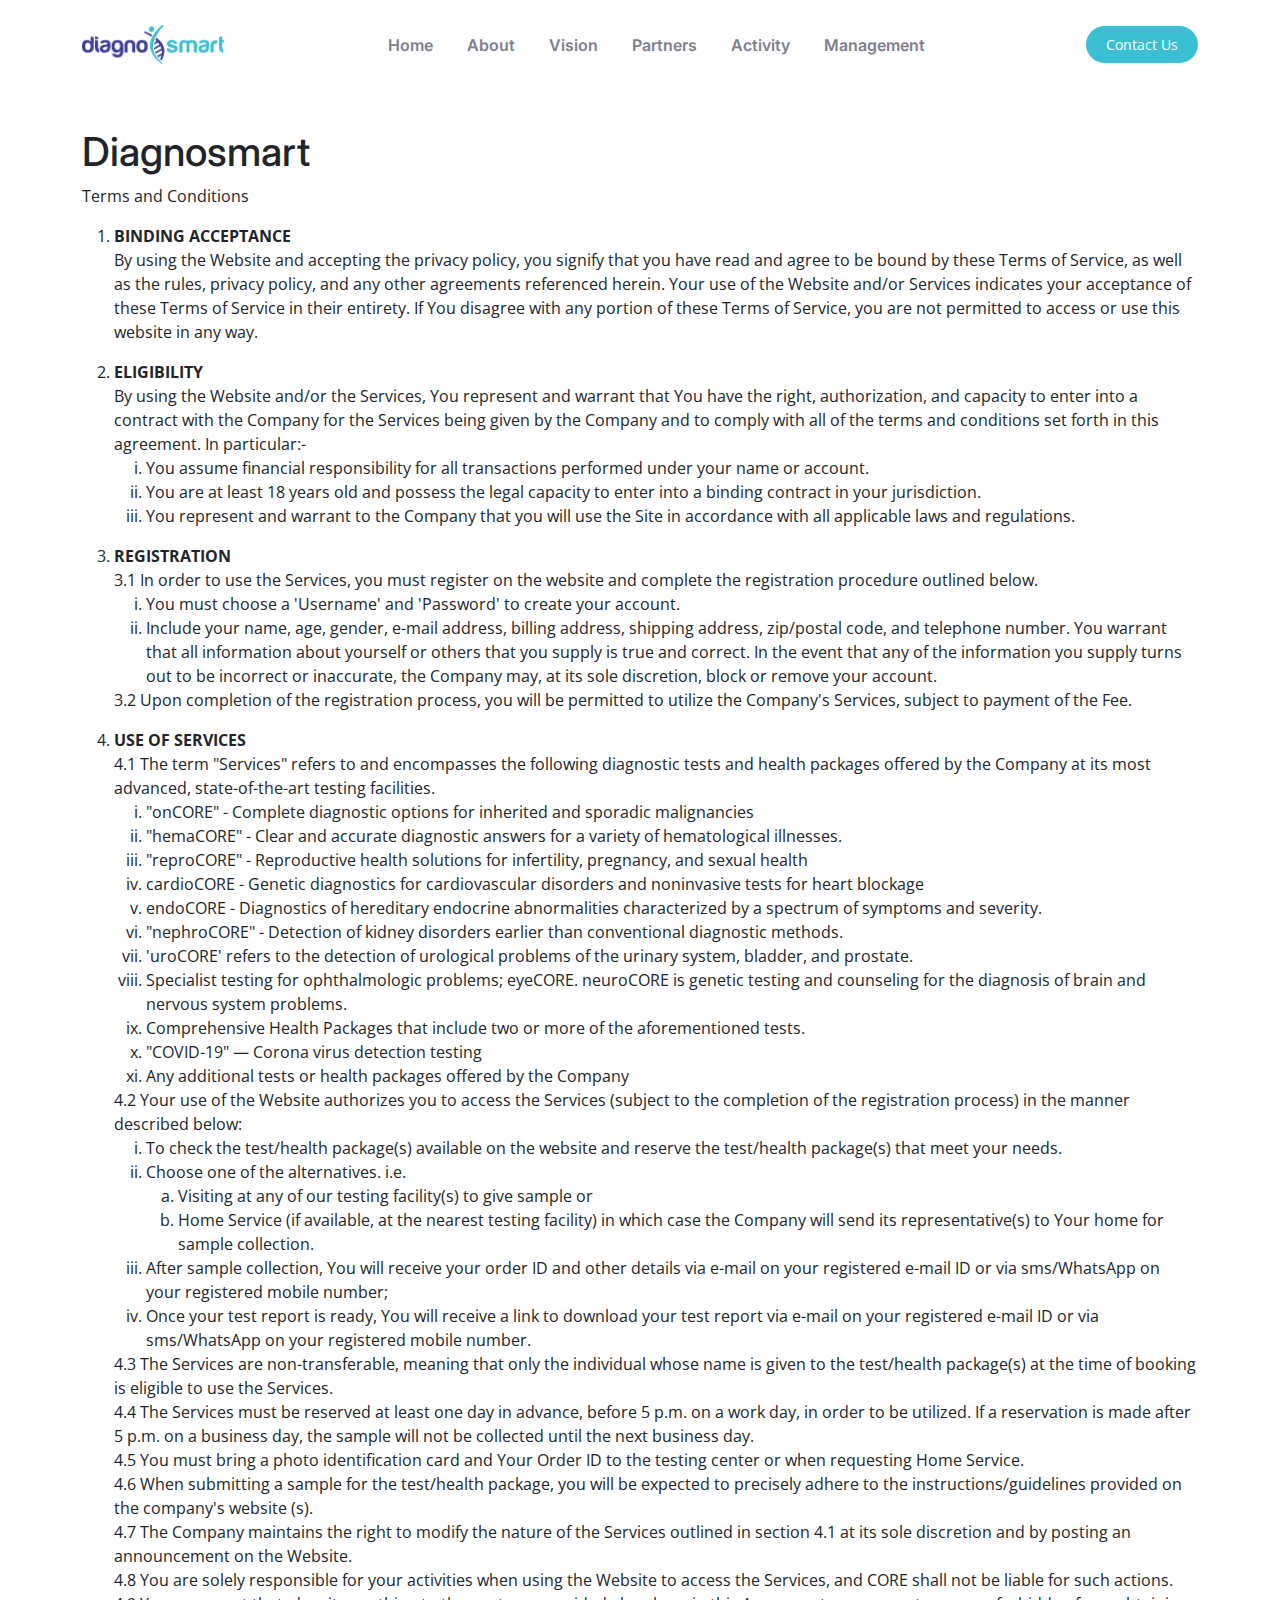
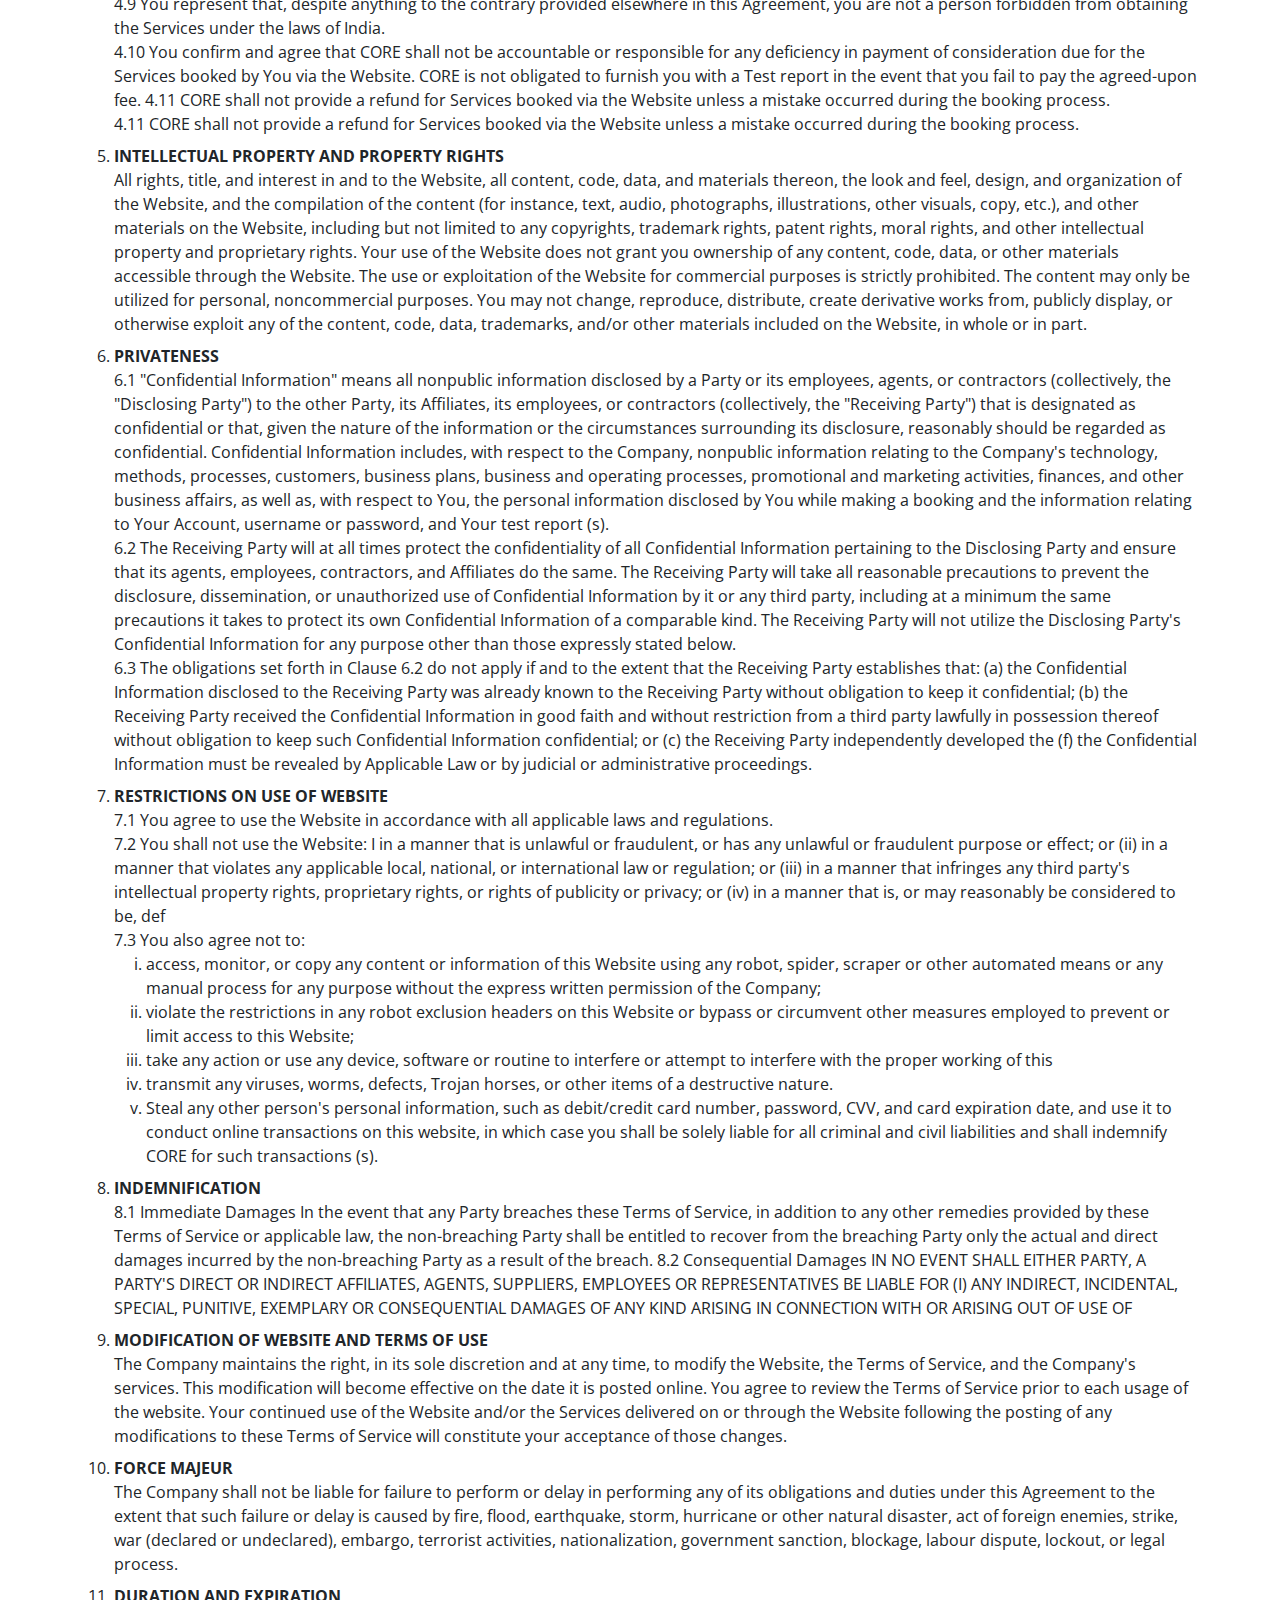
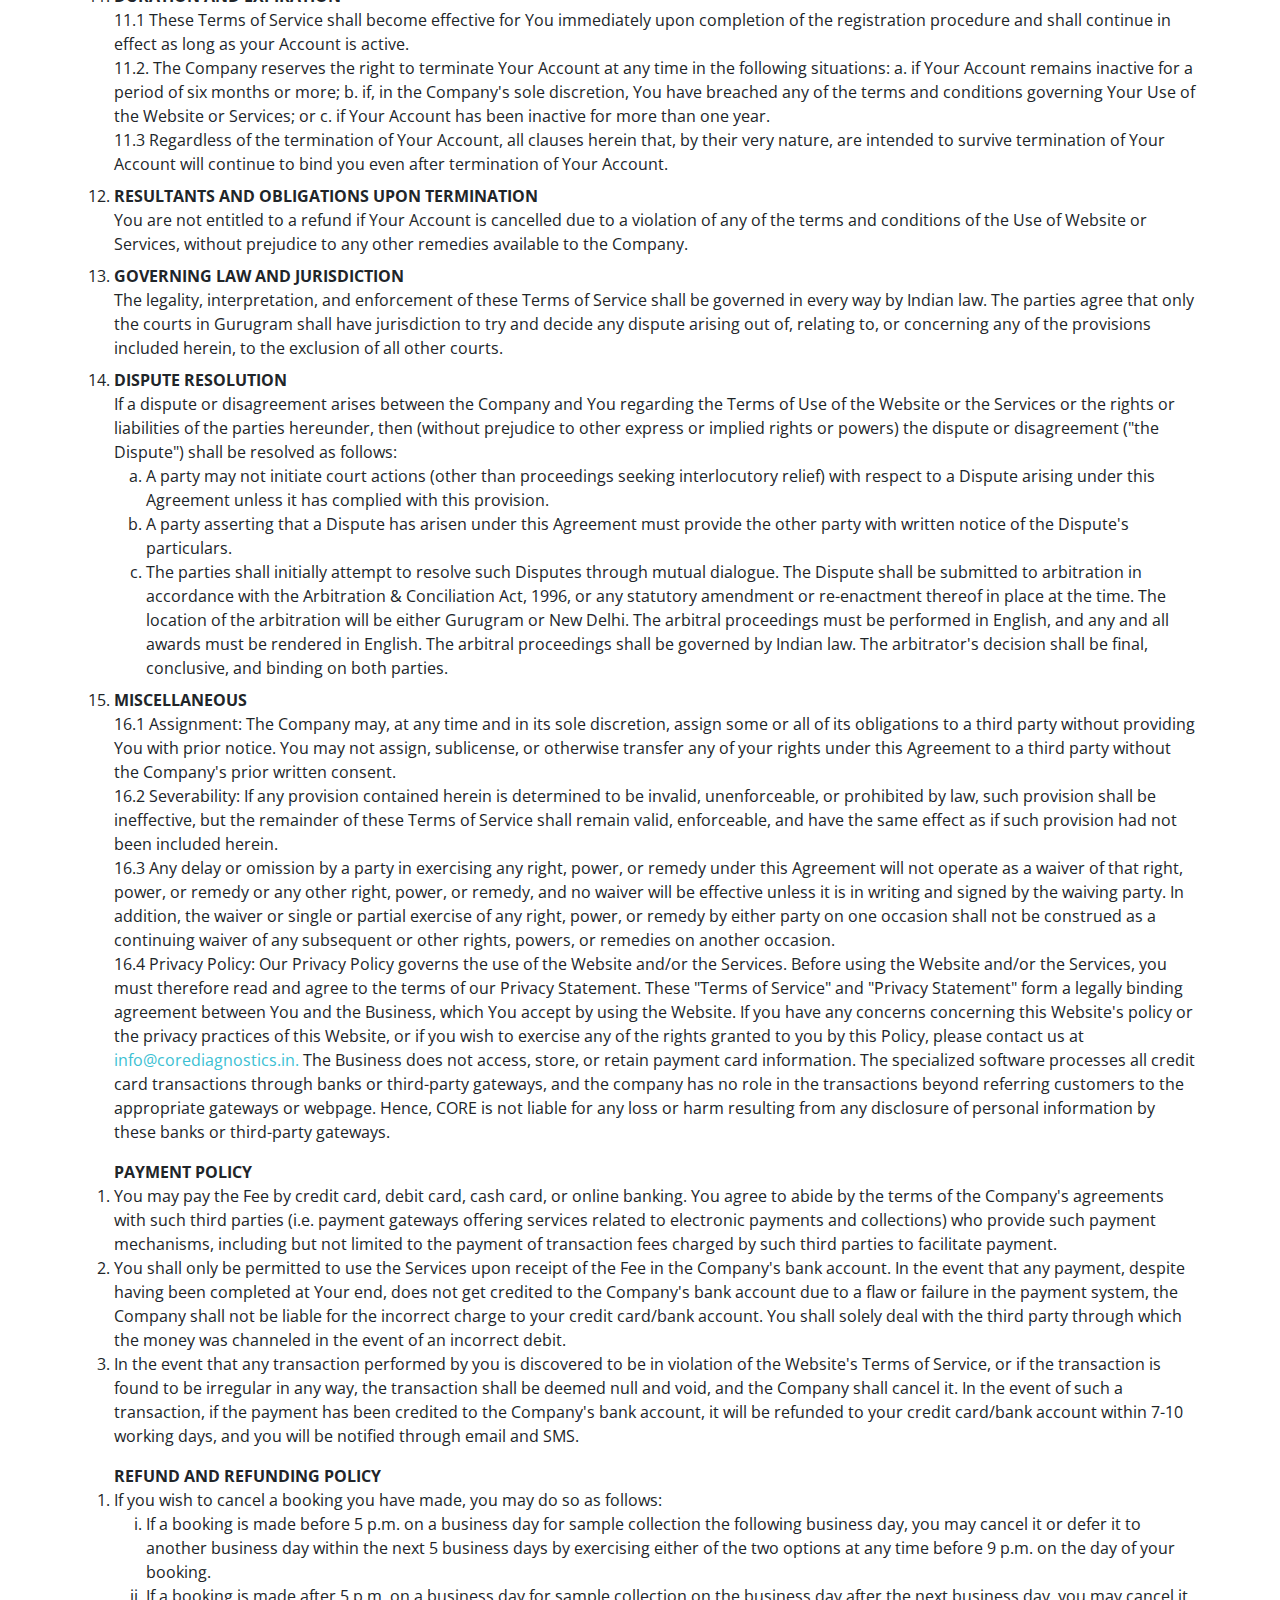
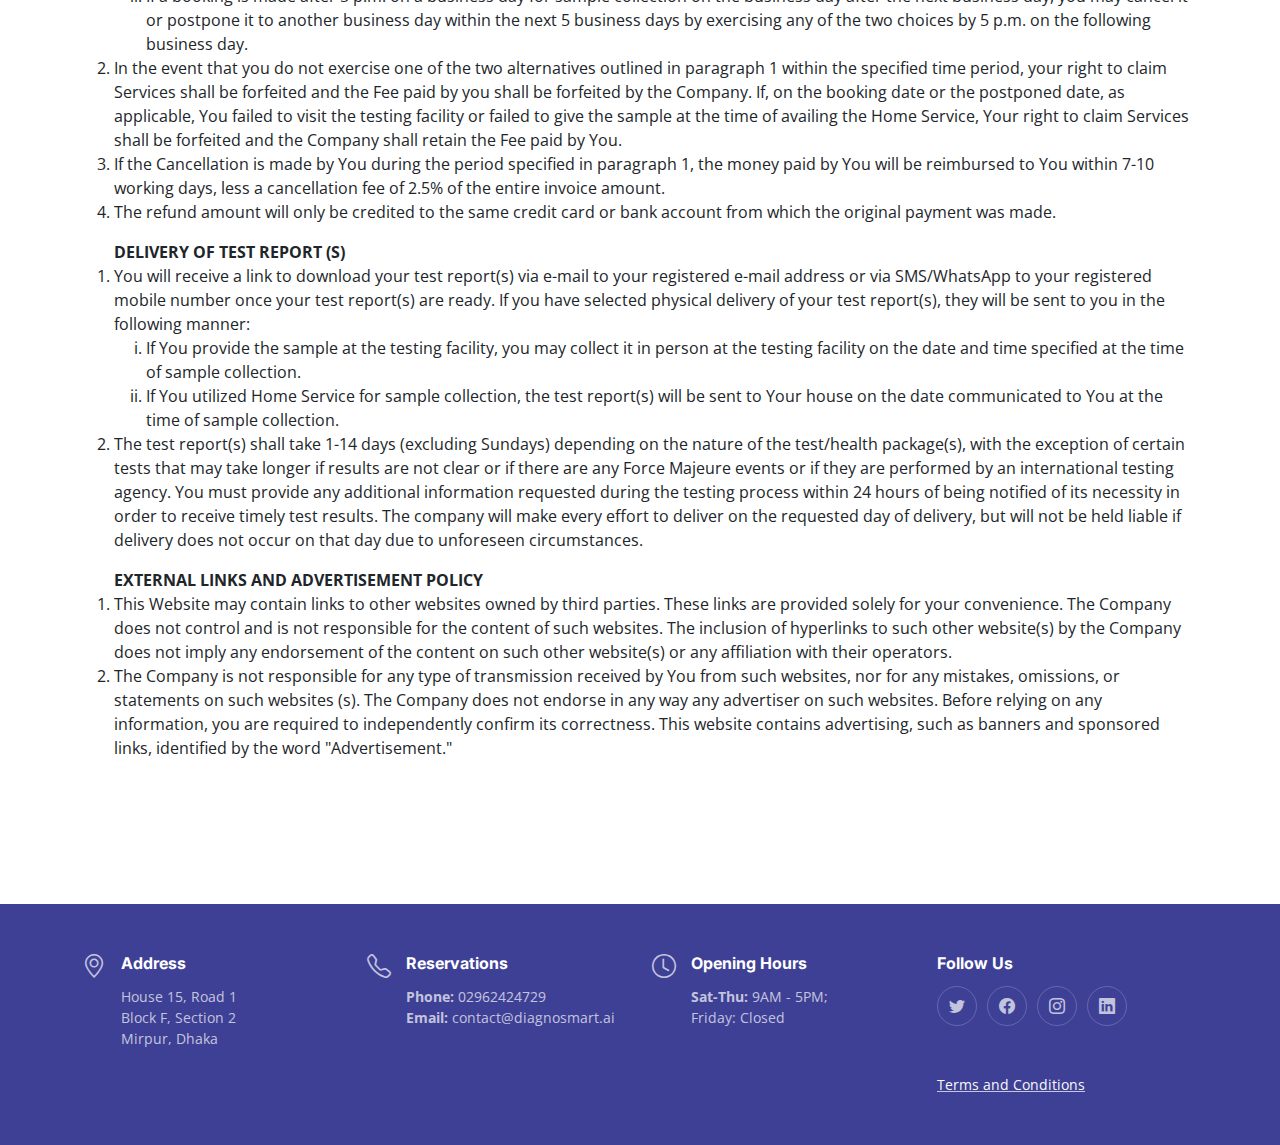
==== commit 51c2a441: "terms and conditions" ====
--- a/terms-and-conditions/index.html
+++ b/terms-and-conditions/index.html
@@ -74,316 +74,606 @@
       <section class="container my-5">
         <h1>Diagnosmart</h1>
         <p>Terms and Conditions</p>
+        <!-- Terms and conditions start -->
         <ol>
           <li>
-            BINDING ACCEPTANCE By using the Website and accepting the privacy
-            policy, you signify that you have read and agree to be bound by
-            these Terms of Service, as well as the rules, privacy policy, and
-            any other agreements referenced herein. Your use of the Website
-            and/or Services indicates your acceptance of these Terms of Service
-            in their entirety. If You disagree with any portion of these Terms
-            of Service, you are not permitted to access or use this website in
-            any way.
-          </li>
-          <li>
-            ELIGIBILITY By using the Website and/or the Services, You represent
-            and warrant that You have the right, authorization, and capacity to
-            enter into a contract with the Company for the Services being given
-            by the Company and to comply with all of the terms and conditions
-            set forth in this agreement. In particular:-
-          </li>
+            <dl>
+              <dt>BINDING ACCEPTANCE</dt>
+              <dd>
+                By using the Website and accepting the privacy policy, you
+                signify that you have read and agree to be bound by these Terms
+                of Service, as well as the rules, privacy policy, and any other
+                agreements referenced herein. Your use of the Website and/or
+                Services indicates your acceptance of these Terms of Service in
+                their entirety. If You disagree with any portion of these Terms
+                of Service, you are not permitted to access or use this website
+                in any way.
+              </dd>
+            </dl>
+          </li>
+          <li>
+            <dl>
+              <dt>ELIGIBILITY</dt>
+              <dd>
+                By using the Website and/or the Services, You represent and
+                warrant that You have the right, authorization, and capacity to
+                enter into a contract with the Company for the Services being
+                given by the Company and to comply with all of the terms and
+                conditions set forth in this agreement. In particular:-
+                <ol type="i">
+                  <li>
+                    You assume financial responsibility for all transactions
+                    performed under your name or account.
+                  </li>
+                  <li>
+                    You are at least 18 years old and possess the legal capacity
+                    to enter into a binding contract in your jurisdiction.
+                  </li>
+                  <li>
+                    You represent and warrant to the Company that you will use
+                    the Site in accordance with all applicable laws and
+                    regulations.
+                  </li>
+                </ol>
+              </dd>
+            </dl>
+          </li>
+          <!-- REGISTRATION part start -->
+          <li>
+            <dl>
+              <dt>REGISTRATION</dt>
+              <dd>
+                <span>
+                  3.1 In order to use the Services, you must register on the
+                  website and complete the registration procedure outlined
+                  below.
+                </span>
+                <ol type="i">
+                  <li>
+                    You must choose a &apos;Username&apos; and
+                    &apos;Password&apos; to create your account.
+                  </li>
+                  <li>
+                    Include your name, age, gender, e-mail address, billing
+                    address, shipping address, zip/postal code, and telephone
+                    number. You warrant that all information about yourself or
+                    others that you supply is true and correct. In the event
+                    that any of the information you supply turns out to be
+                    incorrect or inaccurate, the Company may, at its sole
+                    discretion, block or remove your account.
+                  </li>
+                </ol>
+                <span>
+                  3.2 Upon completion of the registration process, you will be
+                  permitted to utilize the Company's Services, subject to
+                  payment of the Fee.
+                </span>
+              </dd>
+            </dl>
+          </li>
+          <!-- REGISTRATION part end -->
+          <!-- USE OF SERVICES part start -->
+          <li>
+            <dt>USE OF SERVICES</dt>
+            <dd>
+              <span>
+                4.1 The term "Services" refers to and encompasses the following
+                diagnostic tests and health packages offered by the Company at
+                its most advanced, state-of-the-art testing facilities.
+              </span>
+              <ol type="i">
+                <li>
+                  "onCORE" - Complete diagnostic options for inherited and
+                  sporadic malignancies
+                </li>
+                <li>
+                  "hemaCORE" - Clear and accurate diagnostic answers for a
+                  variety of hematological illnesses.
+                </li>
+                <li>
+                  "reproCORE" - Reproductive health solutions for infertility,
+                  pregnancy, and sexual health
+                </li>
+                <li>
+                  cardioCORE - Genetic diagnostics for cardiovascular disorders
+                  and noninvasive tests for heart blockage
+                </li>
+                <li>
+                  endoCORE - Diagnostics of hereditary endocrine abnormalities
+                  characterized by a spectrum of symptoms and severity.
+                </li>
+                <li>
+                  "nephroCORE" - Detection of kidney disorders earlier than
+                  conventional diagnostic methods.
+                </li>
+                <li>
+                  'uroCORE' refers to the detection of urological problems of
+                  the urinary system, bladder, and prostate.
+                </li>
+                <li>
+                  Specialist testing for ophthalmologic problems; eyeCORE.
+                  neuroCORE is genetic testing and counseling for the diagnosis
+                  of brain and nervous system problems.
+                </li>
+                <li>
+                  Comprehensive Health Packages that include two or more of the
+                  aforementioned tests.
+                </li>
+                <li>"COVID-19" — Corona virus detection testing</li>
+                <li>
+                  Any additional tests or health packages offered by the Company
+                </li>
+              </ol>
+              <span
+                >4.2 Your use of the Website authorizes you to access the
+                Services (subject to the completion of the registration process)
+                in the manner described below:
+              </span>
+              <ol type="i">
+                <li>
+                  To check the test/health package(s) available on the website
+                  and reserve the test/health package(s) that meet your needs.
+                </li>
+                <li>Choose one of the alternatives. i.e.</li>
+                <ol type="a">
+                  <li>
+                    Visiting at any of our testing facility(s) to give sample or
+                  </li>
+                  <li>
+                    Home Service (if available, at the nearest testing facility)
+                    in which case the Company will send its representative(s) to
+                    Your home for sample collection.
+                  </li>
+                </ol>
+                <li>
+                  After sample collection, You will receive your order ID and
+                  other details via e-mail on your registered e-mail ID or via
+                  sms/WhatsApp on your registered mobile number;
+                </li>
+                <li>
+                  Once your test report is ready, You will receive a link to
+                  download your test report via e-mail on your registered e-mail
+                  ID or via sms/WhatsApp on your registered mobile number.
+                </li>
+              </ol>
+              <span
+                >4.3 The Services are non-transferable, meaning that only the
+                individual whose name is given to the test/health package(s) at
+                the time of booking is eligible to use the Services.
+              </span>
+              <br />
+              <span
+                >4.4 The Services must be reserved at least one day in advance,
+                before 5 p.m. on a work day, in order to be utilized. If a
+                reservation is made after 5 p.m. on a business day, the sample
+                will not be collected until the next business day.
+              </span>
+              <br />
+              <span>
+                4.5 You must bring a photo identification card and Your Order ID
+                to the testing center or when requesting Home Service.
+              </span>
+              <br />
+              <span>
+                4.6 When submitting a sample for the test/health package, you
+                will be expected to precisely adhere to the
+                instructions/guidelines provided on the company's website (s).
+              </span>
+              <br />
+              <span>
+                4.7 The Company maintains the right to modify the nature of the
+                Services outlined in section 4.1 at its sole discretion and by
+                posting an announcement on the Website.
+              </span>
+              <br />
+              <span>
+                4.8 You are solely responsible for your activities when using
+                the Website to access the Services, and CORE shall not be liable
+                for such actions.
+              </span>
+              <br />
+              <span>
+                4.9 You represent that, despite anything to the contrary
+                provided elsewhere in this Agreement, you are not a person
+                forbidden from obtaining the Services under the laws of India.
+              </span>
+              <br />
+              <span>
+                4.10 You confirm and agree that CORE shall not be accountable or
+                responsible for any deficiency in payment of consideration due
+                for the Services booked by You via the Website. CORE is not
+                obligated to furnish you with a Test report in the event that
+                you fail to pay the agreed-upon fee. 4.11 CORE shall not provide
+                a refund for Services booked via the Website unless a mistake
+                occurred during the booking process.
+              </span>
+              <br />
+              <span>
+                4.11 CORE shall not provide a refund for Services booked via the
+                Website unless a mistake occurred during the booking process.
+              </span>
+            </dd>
+          </li>
+          <!-- USE OF SERVICES part end -->
+          <!-- INTELLECTUAL PROPERTY part start -->
+          <li>
+            <dt>INTELLECTUAL PROPERTY AND PROPERTY RIGHTS</dt>
+            <dd>
+              All rights, title, and interest in and to the Website, all
+              content, code, data, and materials thereon, the look and feel,
+              design, and organization of the Website, and the compilation of
+              the content (for instance, text, audio, photographs,
+              illustrations, other visuals, copy, etc.), and other materials on
+              the Website, including but not limited to any copyrights,
+              trademark rights, patent rights, moral rights, and other
+              intellectual property and proprietary rights. Your use of the
+              Website does not grant you ownership of any content, code, data,
+              or other materials accessible through the Website. The use or
+              exploitation of the Website for commercial purposes is strictly
+              prohibited. The content may only be utilized for personal,
+              noncommercial purposes. You may not change, reproduce, distribute,
+              create derivative works from, publicly display, or otherwise
+              exploit any of the content, code, data, trademarks, and/or other
+              materials included on the Website, in whole or in part.
+            </dd>
+          </li>
+          <!-- INTELLECTUAL PROPERTY part end -->
+          <!-- PRIVATENESS part start -->
+          <li>
+            <dt>PRIVATENESS</dt>
+            <dd>
+              <span>
+                6.1 "Confidential Information" means all nonpublic information
+                disclosed by a Party or its employees, agents, or contractors
+                (collectively, the "Disclosing Party") to the other Party, its
+                Affiliates, its employees, or contractors (collectively, the
+                "Receiving Party") that is designated as confidential or that,
+                given the nature of the information or the circumstances
+                surrounding its disclosure, reasonably should be regarded as
+                confidential. Confidential Information includes, with respect to
+                the Company, nonpublic information relating to the Company's
+                technology, methods, processes, customers, business plans,
+                business and operating processes, promotional and marketing
+                activities, finances, and other business affairs, as well as,
+                with respect to You, the personal information disclosed by You
+                while making a booking and the information relating to Your
+                Account, username or password, and Your test report (s).
+              </span>
+              <br />
+              <span>
+                6.2 The Receiving Party will at all times protect the
+                confidentiality of all Confidential Information pertaining to
+                the Disclosing Party and ensure that its agents, employees,
+                contractors, and Affiliates do the same. The Receiving Party
+                will take all reasonable precautions to prevent the disclosure,
+                dissemination, or unauthorized use of Confidential Information
+                by it or any third party, including at a minimum the same
+                precautions it takes to protect its own Confidential Information
+                of a comparable kind. The Receiving Party will not utilize the
+                Disclosing Party's Confidential Information for any purpose
+                other than those expressly stated below.
+              </span>
+              <br />
+              <span>
+                6.3 The obligations set forth in Clause 6.2 do not apply if and
+                to the extent that the Receiving Party establishes that: (a) the
+                Confidential Information disclosed to the Receiving Party was
+                already known to the Receiving Party without obligation to keep
+                it confidential; (b) the Receiving Party received the
+                Confidential Information in good faith and without restriction
+                from a third party lawfully in possession thereof without
+                obligation to keep such Confidential Information confidential;
+                or (c) the Receiving Party independently developed the (f) the
+                Confidential Information must be revealed by Applicable Law or
+                by judicial or administrative proceedings.
+              </span>
+            </dd>
+          </li>
+          <!-- PRIVATENESS part end -->
+          <!-- USE OF WEBSITE part start -->
+          <li>
+            <dt>RESTRICTIONS ON USE OF WEBSITE</dt>
+            <dd>
+              <span>
+                7.1 You agree to use the Website in accordance with all
+                applicable laws and regulations.
+              </span>
+              <br />
+              <span>
+                7.2 You shall not use the Website: I in a manner that is
+                unlawful or fraudulent, or has any unlawful or fraudulent
+                purpose or effect; or (ii) in a manner that violates any
+                applicable local, national, or international law or regulation;
+                or (iii) in a manner that infringes any third party&apos;s
+                intellectual property rights, proprietary rights, or rights of
+                publicity or privacy; or (iv) in a manner that is, or may
+                reasonably be considered to be, def
+              </span>
+              <br />
+              <span> 7.3 You also agree not to: </span>
+              <ol type="i">
+                <li>
+                  access, monitor, or copy any content or information of this
+                  Website using any robot, spider, scraper or other automated
+                  means or any manual process for any purpose without the
+                  express written permission of the Company;
+                </li>
+                <li>
+                  violate the restrictions in any robot exclusion headers on
+                  this Website or bypass or circumvent other measures employed
+                  to prevent or limit access to this Website;
+                </li>
+                <li>
+                  take any action or use any device, software or routine to
+                  interfere or attempt to interfere with the proper working of
+                  this
+                </li>
+                <li>
+                  transmit any viruses, worms, defects, Trojan horses, or other
+                  items of a destructive nature.
+                </li>
+                <li>
+                  Steal any other person's personal information, such as
+                  debit/credit card number, password, CVV, and card expiration
+                  date, and use it to conduct online transactions on this
+                  website, in which case you shall be solely liable for all
+                  criminal and civil liabilities and shall indemnify CORE for
+                  such transactions (s).
+                </li>
+              </ol>
+            </dd>
+          </li>
+          <!-- USE OF WEBSITE part end -->
+          <!-- INDEMNIFICATION part start -->
+          <li>
+            <dt>INDEMNIFICATION</dt>
+            <dd>
+              <span>
+                8.1 Immediate Damages In the event that any Party breaches these
+                Terms of Service, in addition to any other remedies provided by
+                these Terms of Service or applicable law, the non-breaching
+                Party shall be entitled to recover from the breaching Party only
+                the actual and direct damages incurred by the non-breaching
+                Party as a result of the breach.
+              </span>
+              <span>
+                8.2 Consequential Damages IN NO EVENT SHALL EITHER PARTY, A
+                PARTY'S DIRECT OR INDIRECT AFFILIATES, AGENTS, SUPPLIERS,
+                EMPLOYEES OR REPRESENTATIVES BE LIABLE FOR (I) ANY INDIRECT,
+                INCIDENTAL, SPECIAL, PUNITIVE, EXEMPLARY OR CONSEQUENTIAL
+                DAMAGES OF ANY KIND ARISING IN CONNECTION WITH OR ARISING OUT OF
+                USE OF
+              </span>
+            </dd>
+          </li>
+          <!-- INDEMNIFICATION part end -->
+          <!-- MODIFICATION OF WEBSITE part start -->
+          <li>
+            <dt>MODIFICATION OF WEBSITE AND TERMS OF USE</dt>
+            <dd>
+              The Company maintains the right, in its sole discretion and at any
+              time, to modify the Website, the Terms of Service, and the
+              Company's services. This modification will become effective on the
+              date it is posted online. You agree to review the Terms of Service
+              prior to each usage of the website. Your continued use of the
+              Website and/or the Services delivered on or through the Website
+              following the posting of any modifications to these Terms of
+              Service will constitute your acceptance of those changes.
+            </dd>
+          </li>
+          <!-- MODIFICATION OF WEBSITE part end -->
+          <li>
+            <dt>FORCE MAJEUR</dt>
+            <dd>
+              The Company shall not be liable for failure to perform or delay in
+              performing any of its obligations and duties under this Agreement
+              to the extent that such failure or delay is caused by fire, flood,
+              earthquake, storm, hurricane or other natural disaster, act of
+              foreign enemies, strike, war (declared or undeclared), embargo,
+              terrorist activities, nationalization, government sanction,
+              blockage, labour dispute, lockout, or legal process.
+            </dd>
+          </li>
+          <!-- DURATION AND EXPIRATION part start -->
+          <li>
+            <dt>DURATION AND EXPIRATION</dt>
+            <dd>
+              <span>
+                11.1 These Terms of Service shall become effective for You
+                immediately upon completion of the registration procedure and
+                shall continue in effect as long as your Account is active.
+              </span>
+              <br />
+              <span>
+                11.2. The Company reserves the right to terminate Your Account
+                at any time in the following situations: a. if Your Account
+                remains inactive for a period of six months or more; b. if, in
+                the Company's sole discretion, You have breached any of the
+                terms and conditions governing Your Use of the Website or
+                Services; or c. if Your Account has been inactive for more than
+                one year.
+              </span>
+              <br />
+              <span>
+                11.3 Regardless of the termination of Your Account, all clauses
+                herein that, by their very nature, are intended to survive
+                termination of Your Account will continue to bind you even after
+                termination of Your Account.
+              </span>
+            </dd>
+          </li>
+          <!-- DURATION AND EXPIRATION part end -->
+          <li>
+            <dt>RESULTANTS AND OBLIGATIONS UPON TERMINATION</dt>
+            <dd>
+              You are not entitled to a refund if Your Account is cancelled due
+              to a violation of any of the terms and conditions of the Use of
+              Website or Services, without prejudice to any other remedies
+              available to the Company.
+            </dd>
+          </li>
+          <li>
+            <dt>GOVERNING LAW AND JURISDICTION</dt>
+            <dd>
+              The legality, interpretation, and enforcement of these Terms of
+              Service shall be governed in every way by Indian law. The parties
+              agree that only the courts in Gurugram shall have jurisdiction to
+              try and decide any dispute arising out of, relating to, or
+              concerning any of the provisions included herein, to the exclusion
+              of all other courts.
+            </dd>
+          </li>
+          <!-- DISPUTE RESOLUTION part start -->
+          <li>
+            <dt>DISPUTE RESOLUTION</dt>
+            <dd>
+              If a dispute or disagreement arises between the Company and You
+              regarding the Terms of Use of the Website or the Services or the
+              rights or liabilities of the parties hereunder, then (without
+              prejudice to other express or implied rights or powers) the
+              dispute or disagreement ("the Dispute") shall be resolved as
+              follows:
+              <ol type="a">
+                <li>
+                  A party may not initiate court actions (other than proceedings
+                  seeking interlocutory relief) with respect to a Dispute
+                  arising under this Agreement unless it has complied with this
+                  provision.
+                </li>
+                <li>
+                  A party asserting that a Dispute has arisen under this
+                  Agreement must provide the other party with written notice of
+                  the Dispute's particulars.
+                </li>
+                <li>
+                  The parties shall initially attempt to resolve such Disputes
+                  through mutual dialogue. The Dispute shall be submitted to
+                  arbitration in accordance with the Arbitration & Conciliation
+                  Act, 1996, or any statutory amendment or re-enactment thereof
+                  in place at the time. The location of the arbitration will be
+                  either Gurugram or New Delhi. The arbitral proceedings must be
+                  performed in English, and any and all awards must be rendered
+                  in English. The arbitral proceedings shall be governed by
+                  Indian law. The arbitrator's decision shall be final,
+                  conclusive, and binding on both parties.
+                </li>
+              </ol>
+            </dd>
+          </li>
+          <!-- DISPUTE RESOLUTION part end -->
+          <!-- MISCELLANEOUS part start -->
+          <li>
+            <dt>MISCELLANEOUS</dt>
+            <dd>
+              <span>
+                16.1 Assignment: The Company may, at any time and in its sole
+                discretion, assign some or all of its obligations to a third
+                party without providing You with prior notice. You may not
+                assign, sublicense, or otherwise transfer any of your rights
+                under this Agreement to a third party without the Company's
+                prior written consent.
+              </span>
+              <br />
+              <span>
+                16.2 Severability: If any provision contained herein is
+                determined to be invalid, unenforceable, or prohibited by law,
+                such provision shall be ineffective, but the remainder of these
+                Terms of Service shall remain valid, enforceable, and have the
+                same effect as if such provision had not been included herein.
+              </span>
+              <br />
+              <span>
+                16.3 Any delay or omission by a party in exercising any right,
+                power, or remedy under this Agreement will not operate as a
+                waiver of that right, power, or remedy or any other right,
+                power, or remedy, and no waiver will be effective unless it is
+                in writing and signed by the waiving party. In addition, the
+                waiver or single or partial exercise of any right, power, or
+                remedy by either party on one occasion shall not be construed as
+                a continuing waiver of any subsequent or other rights, powers,
+                or remedies on another occasion.
+              </span>
+              <br />
+              <span>
+                16.4 Privacy Policy: Our Privacy Policy governs the use of the
+                Website and/or the Services. Before using the Website and/or the
+                Services, you must therefore read and agree to the terms of our
+                Privacy Statement. These "Terms of Service" and "Privacy
+                Statement" form a legally binding agreement between You and the
+                Business, which You accept by using the Website. If you have any
+                concerns concerning this Website's policy or the privacy
+                practices of this Website, or if you wish to exercise any of the
+                rights granted to you by this Policy, please contact us at
+                <a href="mailto:info@corediagnostics.in">
+                  info@corediagnostics.in.
+                </a>
+                The Business does not access, store, or retain payment card
+                information. The specialized software processes all credit card
+                transactions through banks or third-party gateways, and the
+                company has no role in the transactions beyond referring
+                customers to the appropriate gateways or webpage. Hence, CORE is
+                not liable for any loss or harm resulting from any disclosure of
+                personal information by these banks or third-party gateways.
+              </span>
+            </dd>
+          </li>
+          <!-- MISCELLANEOUS part end -->
+          <!-- Payment Policy part start -->
+          <!-- Payment Policy part end -->
         </ol>
-        <p>
-          You assume financial responsibility for all transactions performed
-          under your name or account. (ii) You are at least 18 years old and
-          possess the legal capacity to enter into a binding contract in your
-          jurisdiction. You represent and warrant to the Company that you will
-          use the Site in accordance with all applicable laws and regulations.
-          3. REGISTRATION 3.1 In order to use the Services, you must register on
-          the website and complete the registration procedure outlined below.
-          Choose a &apos;Username&apos; and &apos;Password&apos; to create your
-          account. (ii) Include your name, age, gender, e-mail address, billing
-          address, shipping address, zip/postal code, and telephone number. You
-          warrant that all information about yourself or others that you supply
-          is true and correct. In the event that any of the information you
-          supply turns out to be incorrect or inaccurate, the Company may, at
-          its sole discretion, block or remove your account. 3.2 Upon completion
-          of the registration process, you will be permitted to utilize the
-          Company&apos;s Services, subject to payment of the Fee.
-        </p>
         <ol>
-          <li>
-            USE OF SERVICES 4.1 The term &quot;Services&quot; refers to and
-            encompasses the following diagnostic tests and health packages
-            offered by the Company at its most advanced, state-of-the-art
-            testing facilities. I &quot;onCORE&quot; - Complete diagnostic
-            options for inherited and sporadic malignancies (ii)
-            &quot;hemaCORE&quot; - Clear and accurate diagnostic answers for a
-            variety of hematological illnesses. (iii) &quot;reproCORE&quot; -
-            Reproductive health solutions for infertility, pregnancy, and sexual
-            health (iv) cardioCORE - Genetic diagnostics for cardiovascular
-            disorders and noninvasive tests for heart blockage (v) endoCORE -
-            Diagnostics of hereditary endocrine abnormalities characterized by a
-            spectrum of symptoms and severity. (vi) &quot;nephroCORE&quot; -
-            Detection of kidney disorders earlier than conventional diagnostic
-            methods. (vii) &apos;uroCORE&apos; refers to the detection of
-            urological problems of the urinary system, bladder, and prostate.
-            (viii) Specialist testing for ophthalmologic problems; eyeCORE.
-            neuroCORE is genetic testing and counseling for the diagnosis of
-            brain and nervous system problems. (x) Comprehensive Health Packages
-            that include two or more of the aforementioned tests. (xi)
-            &quot;COVID-19&quot; &mdash; Corona virus detection testing (xii)
-            Any additional tests or health packages offered by the Company 4.2
-            Your use of the Website authorizes you to access the Services
-            (subject to the completion of the registration process) in the
-            manner described below:
+          <dt>PAYMENT POLICY</dt>
+          <li>
+            You may pay the Fee by credit card, debit card, cash card, or online
+            banking. You agree to abide by the terms of the Company's agreements
+            with such third parties (i.e. payment gateways offering services
+            related to electronic payments and collections) who provide such
+            payment mechanisms, including but not limited to the payment of
+            transaction fees charged by such third parties to facilitate
+            payment.
+          </li>
+          <li>
+            You shall only be permitted to use the Services upon receipt of the
+            Fee in the Company's bank account. In the event that any payment,
+            despite having been completed at Your end, does not get credited to
+            the Company's bank account due to a flaw or failure in the payment
+            system, the Company shall not be liable for the incorrect charge to
+            your credit card/bank account. You shall solely deal with the third
+            party through which the money was channeled in the event of an
+            incorrect debit.
+          </li>
+          <li>
+            In the event that any transaction performed by you is discovered to
+            be in violation of the Website's Terms of Service, or if the
+            transaction is found to be irregular in any way, the transaction
+            shall be deemed null and void, and the Company shall cancel it. In
+            the event of such a transaction, if the payment has been credited to
+            the Company's bank account, it will be refunded to your credit
+            card/bank account within 7-10 working days, and you will be notified
+            through email and SMS.
           </li>
         </ol>
-        <p>
-          to check the test/health package(s) available on the website and
-          reserve the test/health package(s) that meet your needs. (ii) Choose
-          one of the alternatives. i.e. (a) Visiting at any of our testing
-          facility(s) to give sample or (b) Home Service (if available, at the
-          nearest testing facility) in which case the Company will send its
-          representative(s) to Your home for sample collection. (iii) after
-          sample collection, You will receive your order ID and other details
-          via e-mail on your registered e-mail ID or via sms/WhatsApp on your
-          registered mobile number; (iv) once your test report is ready, You
-          will receive a link to download your test report via e-mail on your
-          registered e-mail ID or via sms/WhatsApp on your registered mobile
-          number. 4.3 The Services are non-transferable, meaning that only the
-          individual whose name is given to the test/health package(s) at the
-          time of booking is eligible to use the Services. 4.4 The Services must
-          be reserved at least one day in advance, before 5 p.m. on a work day,
-          in order to be utilized. If a reservation is made after 5 p.m. on a
-          business day, the sample will not be collected until the next business
-          day. 4.5 You must bring a photo identification card and Your Order ID
-          to the testing center or when requesting Home Service. When submitting
-          a sample for the test/health package, you will be expected to
-          precisely adhere to the instructions/guidelines provided on the
-          company&apos;s website (s). 4.7 The Company maintains the right to
-          modify the nature of the Services outlined in section 4.1 at its sole
-          discretion and by posting an announcement on the Website. You are
-          solely responsible for your activities when using the Website to
-          access the Services, and CORE shall not be liable for such actions.
-          You represent that, despite anything to the contrary provided
-          elsewhere in this Agreement, you are not a person forbidden from
-          obtaining the Services under the laws of India. 4.10 You confirm and
-          agree that CORE shall not be accountable or responsible for any
-          deficiency in payment of consideration due for the Services booked by
-          You via the Website. CORE is not obligated to furnish you with a Test
-          report in the event that you fail to pay the agreed-upon fee. 4.11
-          CORE shall not provide a refund for Services booked via the Website
-          unless a mistake occurred during the booking process. 5. INTELLECTUAL
-          PROPERTY AND PROPERTY RIGHTS All rights, title, and interest in and to
-          the Website, all content, code, data, and materials thereon, the look
-          and feel, design, and organization of the Website, and the compilation
-          of the content (for instance, text, audio, photographs, illustrations,
-          other visuals, copy, etc.), and other materials on the Website,
-          including but not limited to any copyrights, trademark rights, patent
-          rights, moral rights, and other intellectual property and proprietary
-          rights. Your use of the Website does not grant you ownership of any
-          content, code, data, or other materials accessible through the
-          Website. The use or exploitation of the Website for commercial
-          purposes is strictly prohibited. The content may only be utilized for
-          personal, noncommercial purposes. You may not change, reproduce,
-          distribute, create derivative works from, publicly display, or
-          otherwise exploit any of the content, code, data, trademarks, and/or
-          other materials included on the Website, in whole or in part. 6.
-          PRIVATENESS 6.1 &quot;Confidential Information&quot; means all
-          nonpublic information disclosed by a Party or its employees, agents,
-          or contractors (collectively, the &quot;Disclosing Party&quot;) to the
-          other Party, its Affiliates, its employees, or contractors
-          (collectively, the &quot;Receiving Party&quot;) that is designated as
-          confidential or that, given the nature of the information or the
-          circumstances surrounding its disclosure, reasonably should be
-          regarded as confidential. Confidential Information includes, with
-          respect to the Company, nonpublic information relating to the
-          Company&apos;s technology, methods, processes, customers, business
-          plans, business and operating processes, promotional and marketing
-          activities, finances, and other business affairs, as well as, with
-          respect to You, the personal information disclosed by You while making
-          a booking and the information relating to Your Account, username or
-          password, and Your test report (s).
-        </p>
-        <p>
-          6.2 The Receiving Party will at all times protect the confidentiality
-          of all Confidential Information pertaining to the Disclosing Party and
-          ensure that its agents, employees, contractors, and Affiliates do the
-          same. The Receiving Party will take all reasonable precautions to
-          prevent the disclosure, dissemination, or unauthorized use of
-          Confidential Information by it or any third party, including at a
-          minimum the same precautions it takes to protect its own Confidential
-          Information of a comparable kind. The Receiving Party will not utilize
-          the Disclosing Party&apos;s Confidential Information for any purpose
-          other than those expressly stated below. 6.3 The obligations set forth
-          in Clause 6.2 do not apply if and to the extent that the Receiving
-          Party establishes that: (a) the Confidential Information disclosed to
-          the Receiving Party was already known to the Receiving Party without
-          obligation to keep it confidential; (b) the Receiving Party received
-          the Confidential Information in good faith and without restriction
-          from a third party lawfully in possession thereof without obligation
-          to keep such Confidential Information confidential; or (c) the
-          Receiving Party independently developed the (f) the Confidential
-          Information must be revealed by Applicable Law or by judicial or
-          administrative proceedings. 7. RESTRICTIONS ON USE OF WEBSITE 7.1 You
-          agree to use the Website in accordance with all applicable laws and
-          regulations. 7.2 You shall not use the Website: I in a manner that is
-          unlawful or fraudulent, or has any unlawful or fraudulent purpose or
-          effect; or (ii) in a manner that violates any applicable local,
-          national, or international law or regulation; or (iii) in a manner
-          that infringes any third party&apos;s intellectual property rights,
-          proprietary rights, or rights of publicity or privacy; or (iv) in a
-          manner that is, or may reasonably be considered to be, def 7.3 You
-          also agree not to: I access, monitor, or copy any content or
-          information of this Website using any robot, spider, scraper or other
-          automated means or any manual process for any purpose without the
-          express written permission of the Company; (ii) violate the
-          restrictions in any robot exclusion headers on this Website or bypass
-          or circumvent other measures employed to prevent or limit access to
-          this Website; (iii) take any action or use any device, software or
-          routine to interfere or attempt to interfere with the proper working
-          of (vii) transmit any viruses, worms, defects, Trojan horses, or other
-          items of a destructive nature. (viii) Steal any other person&apos;s
-          personal information, such as debit/credit card number, password, CVV,
-          and card expiration date, and use it to conduct online transactions on
-          this website, in which case you shall be solely liable for all
-          criminal and civil liabilities and shall indemnify CORE for such
-          transactions (s). 8. INDEMNIFICATION 9.1 Immediate Damages In the
-          event that any Party breaches these Terms of Service, in addition to
-          any other remedies provided by these Terms of Service or applicable
-          law, the non-breaching Party shall be entitled to recover from the
-          breaching Party only the actual and direct damages incurred by the
-          non-breaching Party as a result of the breach. 9.2 Consequential
-          Damages IN NO EVENT SHALL EITHER PARTY, A PARTY&apos;S DIRECT OR
-          INDIRECT AFFILIATES, AGENTS, SUPPLIERS, EMPLOYEES OR REPRESENTATIVES
-          BE LIABLE FOR (I) ANY INDIRECT, INCIDENTAL, SPECIAL, PUNITIVE,
-          EXEMPLARY OR CONSEQUENTIAL DAMAGES OF ANY KIND ARISING IN CONNECTION
-          WITH OR ARISING OUT OF USE OF 10. MODIFICATION OF WEBSITE AND TERMS OF
-          USE The Company maintains the right, in its sole discretion and at any
-          time, to modify the Website, the Terms of Service, and the
-          Company&apos;s services. This modification will become effective on
-          the date it is posted online. You agree to review the Terms of Service
-          prior to each usage of the website. Your continued use of the Website
-          and/or the Services delivered on or through the Website following the
-          posting of any modifications to these Terms of Service will constitute
-          your acceptance of those changes. FORCE MAJEUR The Company shall not
-          be liable for failure to perform or delay in performing any of its
-          obligations and duties under this Agreement to the extent that such
-          failure or delay is caused by fire, flood, earthquake, storm,
-          hurricane or other natural disaster, act of foreign enemies, strike,
-          war (declared or undeclared), embargo, terrorist activities,
-          nationalization, government sanction, blockage, labour dispute,
-          lockout, or legal process. 12. DURATION AND EXPIRATION 12.1 These
-          Terms of Service shall become effective for You immediately upon
-          completion of the registration procedure and shall continue in effect
-          as long as your Account is active. 12.2. The Company reserves the
-          right to terminate Your Account at any time in the following
-          situations: a. if Your Account remains inactive for a period of six
-          months or more; b. if, in the Company&apos;s sole discretion, You have
-          breached any of the terms and conditions governing Your Use of the
-          Website or Services; or c. if Your Account has been inactive for more
-          than one year. 12.3 Regardless of the termination of Your Account, all
-          clauses herein that, by their very nature, are intended to survive
-          termination of Your Account will continue to bind you even after
-          termination of Your Account. 13. RESULTATS AND OBLIGATIONS UPON
-          TERMINATION You are not entitled to a refund if Your Account is
-          cancelled due to a violation of any of the terms and conditions of the
-          Use of Website or Services, without prejudice to any other remedies
-          available to the Company. 14 GOVERNING LAW AND JURISDICTION The
-          legality, interpretation, and enforcement of these Terms of Service
-          shall be governed in every way by Indian law. The parties agree that
-          only the courts in Gurugram shall have jurisdiction to try and decide
-          any dispute arising out of, relating to, or concerning any of the
-          provisions included herein, to the exclusion of all other courts. 15.
-          DISPUTE RESOLUTION If a dispute or disagreement arises between the
-          Company and You regarding the Terms of Use of the Website or the
-          Services or the rights or liabilities of the parties hereunder, then
-          (without prejudice to other express or implied rights or powers) the
-          dispute or disagreement (&quot;the Dispute&quot;) shall be resolved as
-          follows: (a) A party may not initiate court actions (other than
-          proceedings seeking interlocutory relief) with respect to a Dispute
-          arising under this Agreement unless it has complied with this
-          provision. (b) A party asserting that a Dispute has arisen under this
-          Agreement must provide the other party with written notice of the
-          Dispute&apos;s particulars. (c) The parties shall initially attempt to
-          resolve such Disputes through mutual dialogue. The Dispute shall be
-          submitted to arbitration in accordance with the Arbitration &amp;
-          Conciliation Act, 1996, or any statutory amendment or re-enactment
-          thereof in place at the time. The location of the arbitration will be
-          either Gurugram or New Delhi. The arbitral proceedings must be
-          performed in English, and any and all awards must be rendered in
-          English. The arbitral proceedings shall be governed by Indian law. The
-          arbitrator&apos;s decision shall be final, conclusive, and binding on
-          both parties. 16. MISCELLANEOUS 16.1 Assignment: The Company may, at
-          any time and in its sole discretion, assign some or all of its
-          obligations to a third party without providing You with prior notice.
-          You may not assign, sublicense, or otherwise transfer any of your
-          rights under this Agreement to a third party without the
-          Company&apos;s prior written consent. 16.2 Severability: If any
-          provision contained herein is determined to be invalid, unenforceable,
-          or prohibited by law, such provision shall be ineffective, but the
-          remainder of these Terms of Service shall remain valid, enforceable,
-          and have the same effect as if such provision had not been included
-          herein. Any delay or omission by a party in exercising any right,
-          power, or remedy under this Agreement will not operate as a waiver of
-          that right, power, or remedy or any other right, power, or remedy, and
-          no waiver will be effective unless it is in writing and signed by the
-          waiving party. In addition, the waiver or single or partial exercise
-          of any right, power, or remedy by either party on one occasion shall
-          not be construed as a continuing waiver of any subsequent or other
-          rights, powers, or remedies on another occasion. 16.4 Privacy Policy:
-          Our Privacy Policy governs the use of the Website and/or the Services.
-          Before using the Website and/or the Services, you must therefore read
-          and agree to the terms of our Privacy Statement. These &quot;Terms of
-          Service&quot; and &quot;Privacy Statement&quot; form a legally binding
-          agreement between You and the Business, which You accept by using the
-          Website. If you have any concerns concerning this Website&apos;s
-          policy or the privacy practices of this Website, or if you wish to
-          exercise any of the rights granted to you by this Policy, please
-          contact us at
-          <a href="mailto:info@corediagnostics.in">info@corediagnostics.in</a>.
-          The Business does not access, store, or retain payment card
-          information. The specialized software processes all credit card
-          transactions through banks or third-party gateways, and the company
-          has no role in the transactions beyond referring customers to the
-          appropriate gateways or webpage. Hence, CORE is not liable for any
-          loss or harm resulting from any disclosure of personal information by
-          these banks or third-party gateways. PAYMENT POLICY You may pay the
-          Fee by credit card, debit card, cash card, or online banking. You
-          agree to abide by the terms of the Company&apos;s agreements with such
-          third parties (i.e. payment gateways offering services related to
-          electronic payments and collections) who provide such payment
-          mechanisms, including but not limited to the payment of transaction
-          fees charged by such third parties to facilitate payment. 2.You shall
-          only be permitted to use the Services upon receipt of the Fee in the
-          Company&apos;s bank account. In the event that any payment, despite
-          having been completed at Your end, does not get credited to the
-          Company&apos;s bank account due to a flaw or failure in the payment
-          system, the Company shall not be liable for the incorrect charge to
-          your credit card/bank account. You shall solely deal with the third
-          party through which the money was channeled in the event of an
-          incorrect debit. 3. In the event that any transaction performed by you
-          is discovered to be in violation of the Website&apos;s Terms of
-          Service, or if the transaction is found to be irregular in any way,
-          the transaction shall be deemed null and void, and the Company shall
-          cancel it. In the event of such a transaction, if the payment has been
-          credited to the Company&apos;s bank account, it will be refunded to
-          your credit card/bank account within 7-10 working days, and you will
-          be notified through email and SMS. REFUND AND REFUNDING POLICY
-        </p>
         <ol>
+          <dt>REFUND AND REFUNDING POLICY</dt>
           <li>
             If you wish to cancel a booking you have made, you may do so as
-            follows: I If a booking is made before 5 p.m. on a business day for
-            sample collection the following business day, you may cancel it or
-            defer it to another business day within the next 5 business days by
-            exercising either of the two options at any time before 9 p.m. on
-            the day of your booking. (ii) If a booking is made after 5 p.m. on a
-            business day for sample collection on the business day after the
-            next business day, you may cancel it or postpone it to another
-            business day within the next 5 business days by exercising any of
-            the two choices by 5 p.m. on the following business day.
+            follows:
+            <ol type="i">
+              <li>
+                If a booking is made before 5 p.m. on a business day for sample
+                collection the following business day, you may cancel it or
+                defer it to another business day within the next 5 business days
+                by exercising either of the two options at any time before 9
+                p.m. on the day of your booking.
+              </li>
+              <li>
+                If a booking is made after 5 p.m. on a business day for sample
+                collection on the business day after the next business day, you
+                may cancel it or postpone it to another business day within the
+                next 5 business days by exercising any of the two choices by 5
+                p.m. on the following business day.
+              </li>
+            </ol>
           </li>
           <li>
             In the event that you do not exercise one of the two alternatives
@@ -399,20 +689,34 @@
             If the Cancellation is made by You during the period specified in
             paragraph 1, the money paid by You will be reimbursed to You within
             7-10 working days, less a cancellation fee of 2.5% of the entire
-            invoice amount. 4.The refund amount will only be credited to the
-            same credit card or bank account from which the original payment was
-            made. DELIVERY OF TEST REPORT (S) You will receive a link to
-            download your test report(s) via e-mail to your registered e-mail
-            address or via SMS/WhatsApp to your registered mobile number once
-            your test report(s) are ready. If you have selected physical
-            delivery of your test report(s), they will be sent to you in the
-            following manner: I If You provide the sample at the testing
-            facility, you may collect it in person at the testing facility on
-            the date and time specified at the time of sample collection. (ii)
-            If You utilized Home Service for sample collection, the test
-            report(s) will be sent to Your house on the date communicated to You
-            at the time of sample collection.
-          </li>
+            invoice amount.
+          </li>
+          <li>
+            The refund amount will only be credited to the same credit card or
+            bank account from which the original payment was made.
+          </li>
+        </ol>
+        <ol>
+          <dt>DELIVERY OF TEST REPORT (S)</dt>
+          <li>
+            You will receive a link to download your test report(s) via e-mail
+            to your registered e-mail address or via SMS/WhatsApp to your
+            registered mobile number once your test report(s) are ready. If you
+            have selected physical delivery of your test report(s), they will be
+            sent to you in the following manner:
+          </li>
+          <ol type="i">
+            <li>
+              If You provide the sample at the testing facility, you may collect
+              it in person at the testing facility on the date and time
+              specified at the time of sample collection.
+            </li>
+            <li>
+              If You utilized Home Service for sample collection, the test
+              report(s) will be sent to Your house on the date communicated to
+              You at the time of sample collection.
+            </li>
+          </ol>
           <li>
             The test report(s) shall take 1-14 days (excluding Sundays)
             depending on the nature of the test/health package(s), with the
@@ -424,13 +728,17 @@
             timely test results. The company will make every effort to deliver
             on the requested day of delivery, but will not be held liable if
             delivery does not occur on that day due to unforeseen circumstances.
-            EXTERNAL LINKS AND ADVERTISEMENT POLICY This Website may contain
-            links to other websites owned by third parties. These links are
-            provided solely for your convenience. The Company does not control
-            and is not responsible for the content of such websites. The
-            inclusion of hyperlinks to such other website(s) by the Company does
-            not imply any endorsement of the content on such other website(s) or
-            any affiliation with their operators.
+          </li>
+        </ol>
+        <ol>
+          <dt>EXTERNAL LINKS AND ADVERTISEMENT POLICY</dt>
+          <li>
+            This Website may contain links to other websites owned by third
+            parties. These links are provided solely for your convenience. The
+            Company does not control and is not responsible for the content of
+            such websites. The inclusion of hyperlinks to such other website(s)
+            by the Company does not imply any endorsement of the content on such
+            other website(s) or any affiliation with their operators.
           </li>
           <li>
             The Company is not responsible for any type of transmission received
@@ -439,9 +747,15 @@
             way any advertiser on such websites. Before relying on any
             information, you are required to independently confirm its
             correctness. This website contains advertising, such as banners and
-            sponsored links, identified by the word &quot;Advertisement.&quot;
+            sponsored links, identified by the word "Advertisement."
           </li>
         </ol>
+
+        <!-- Terms and conditions end -->
+        <!-- 
+
+  ///////////////////////////////////////////////////////////////////////////////////
+          -->
       </section>
       <!-- ======= Contact Section ======= -->
     </main>
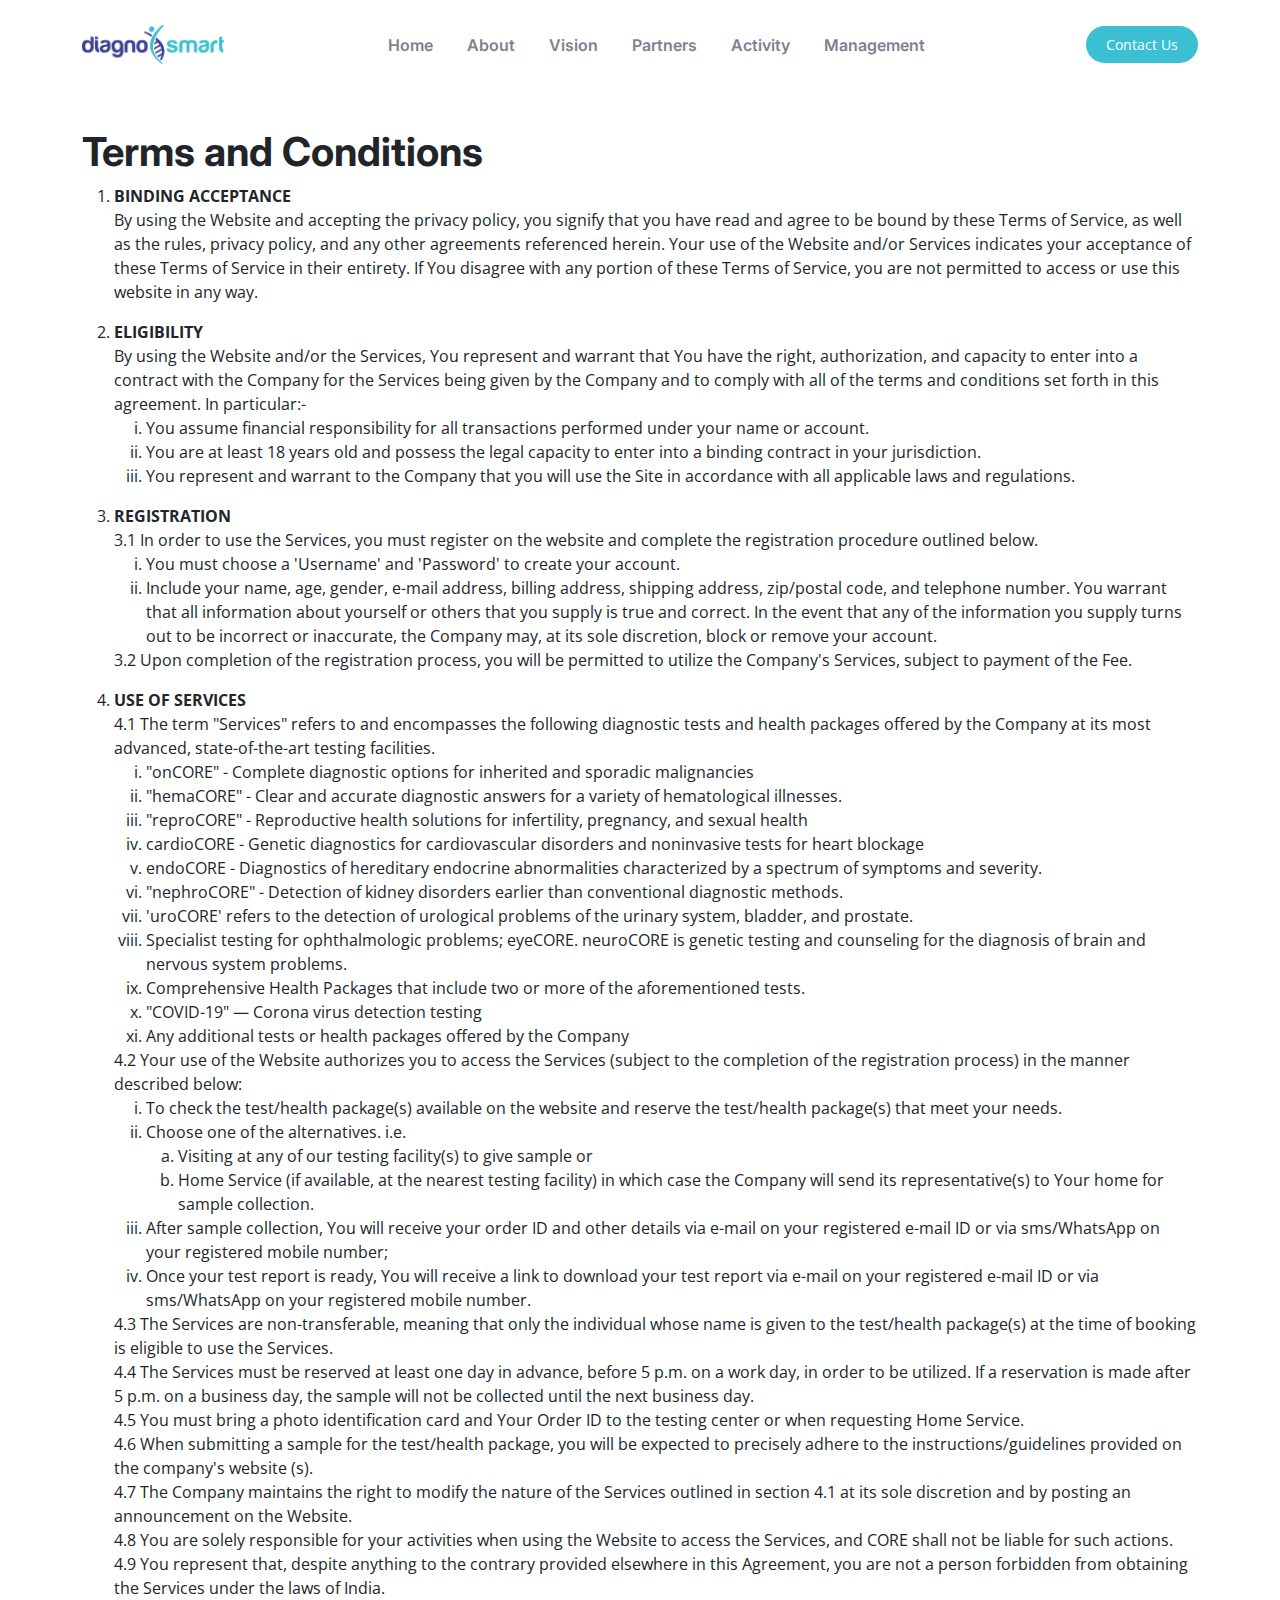
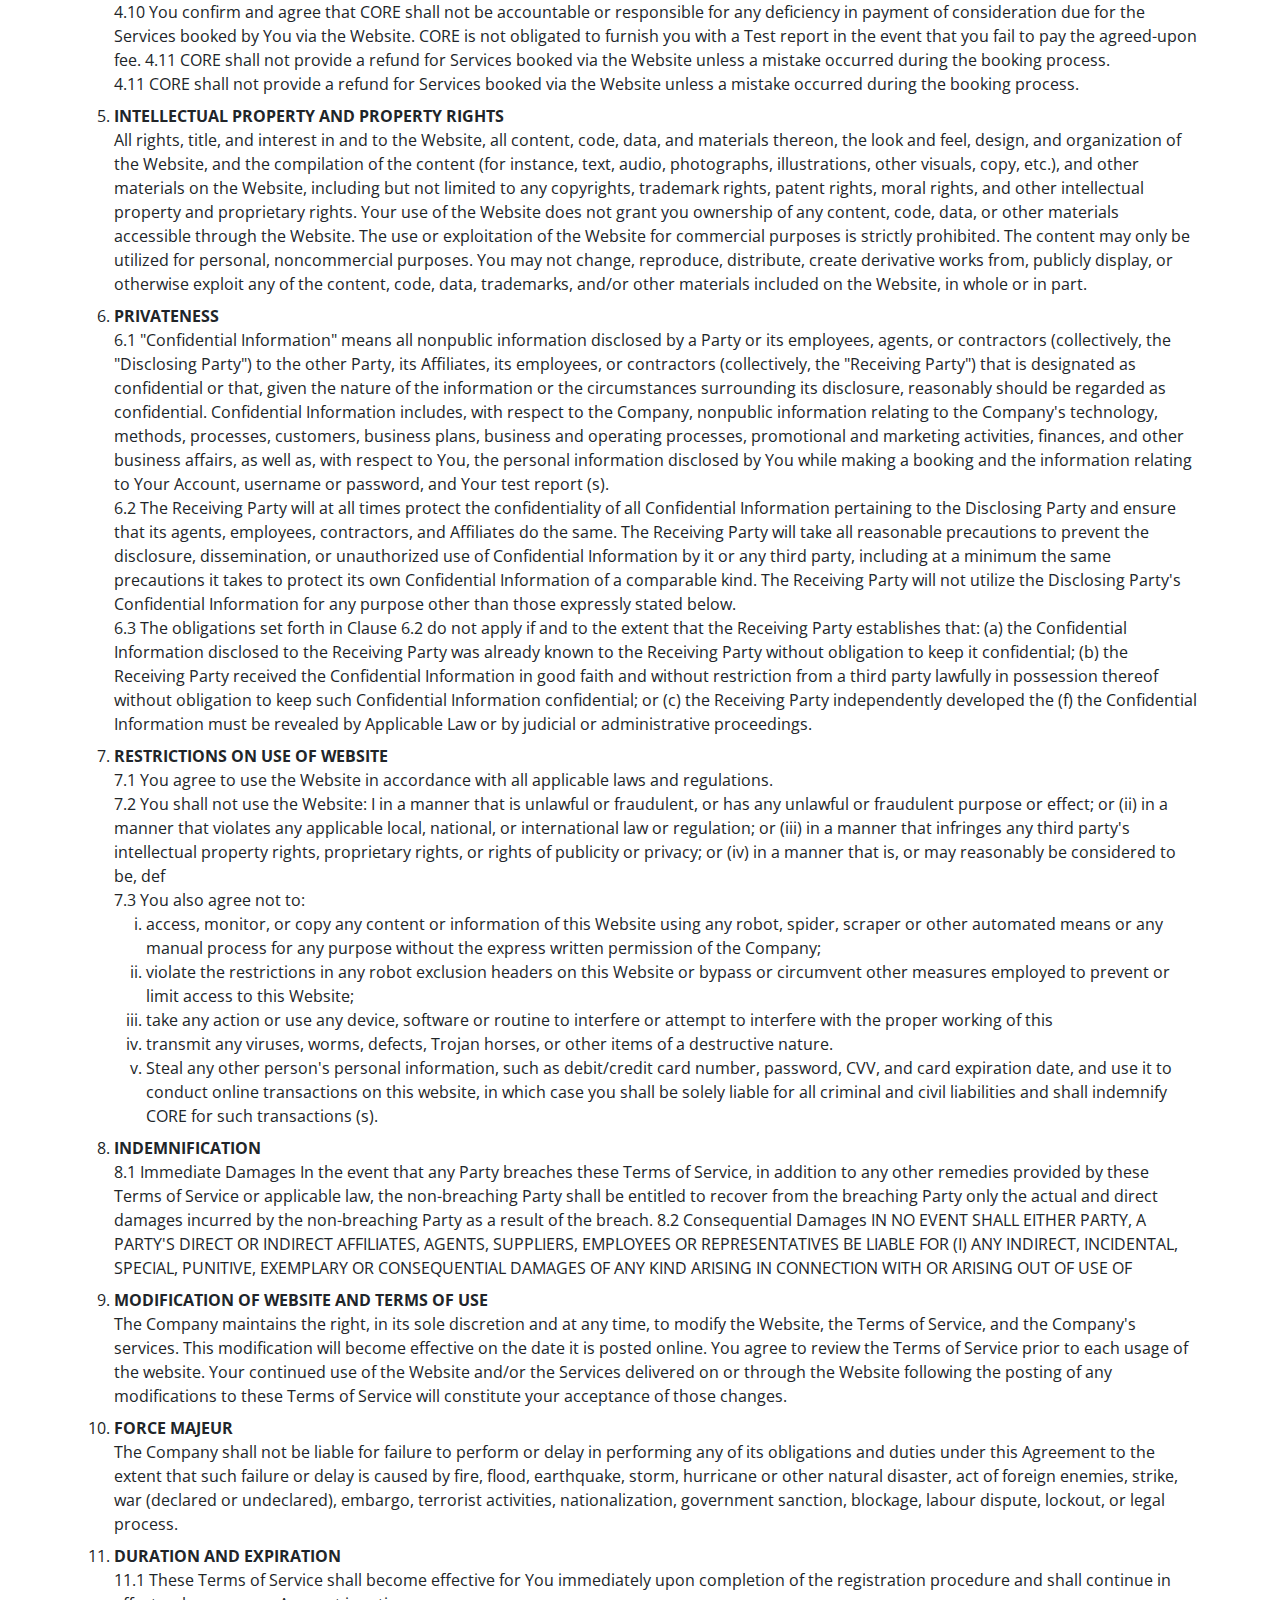
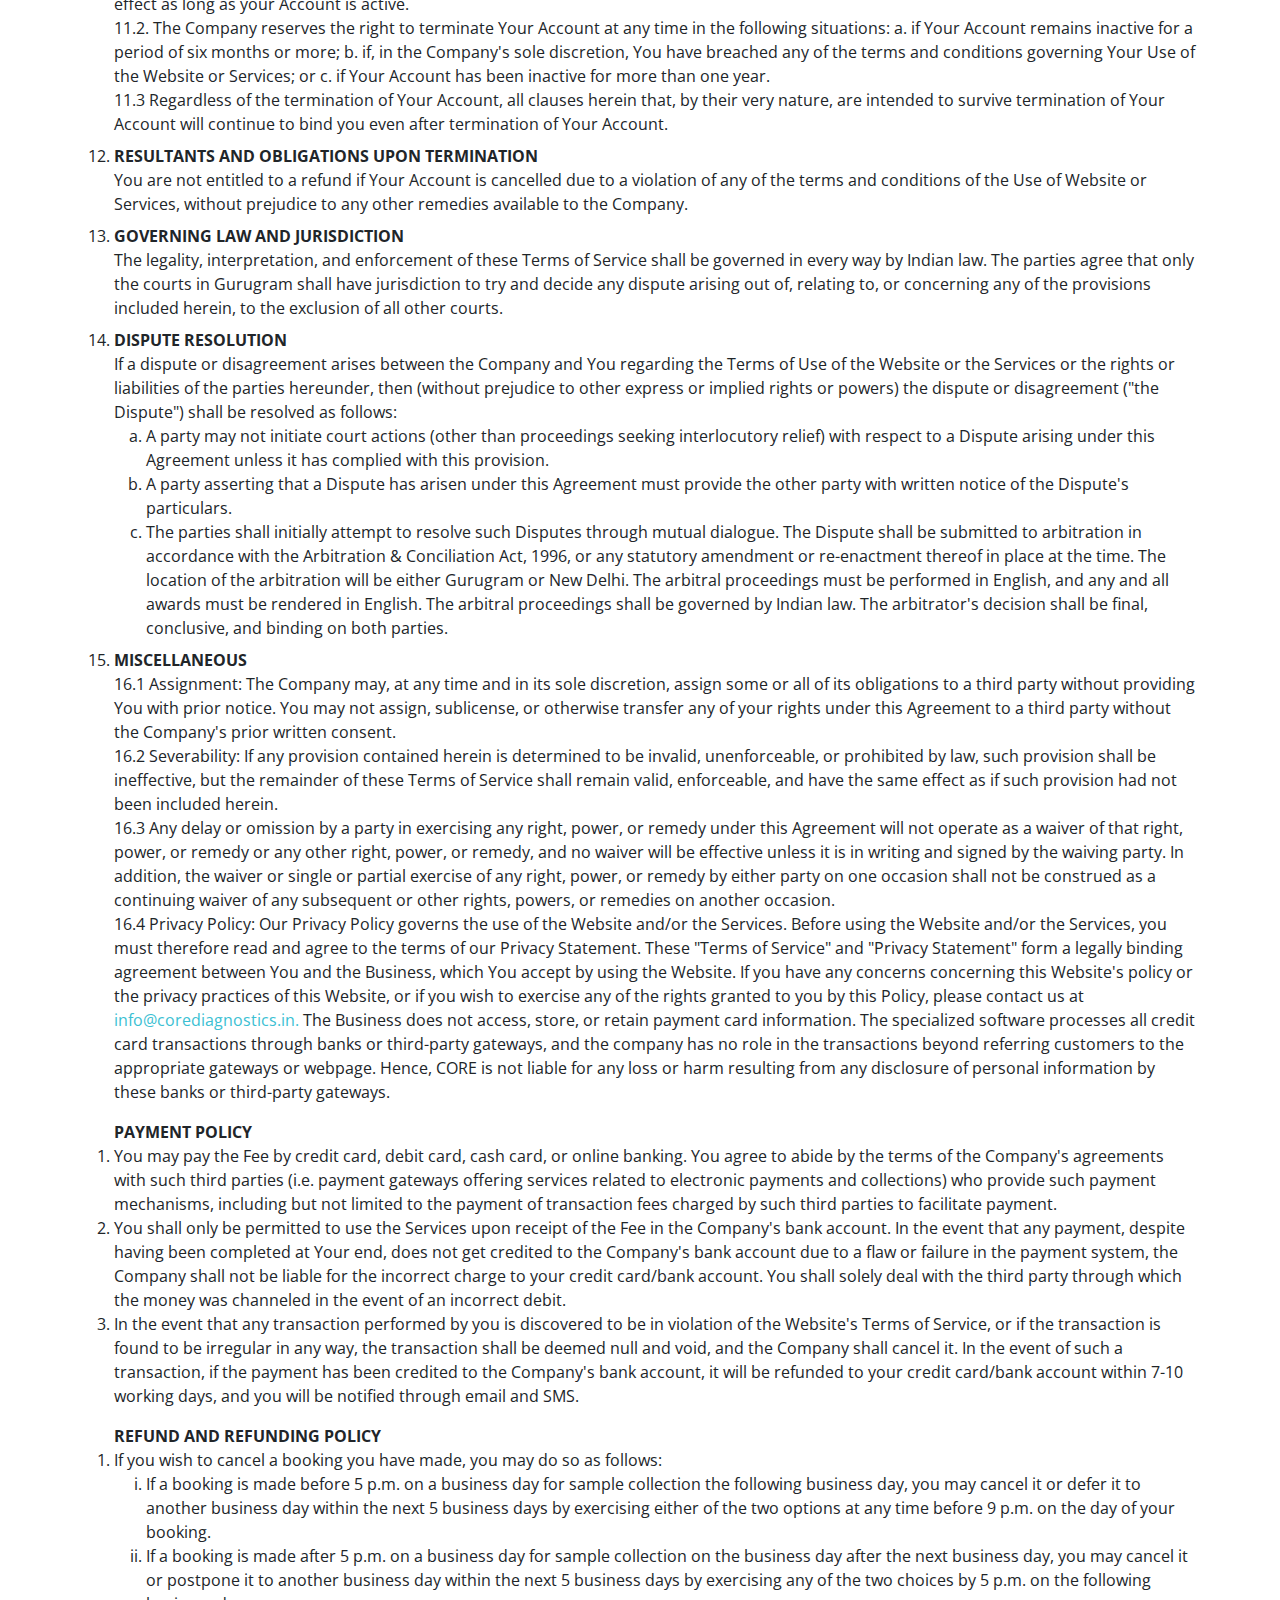
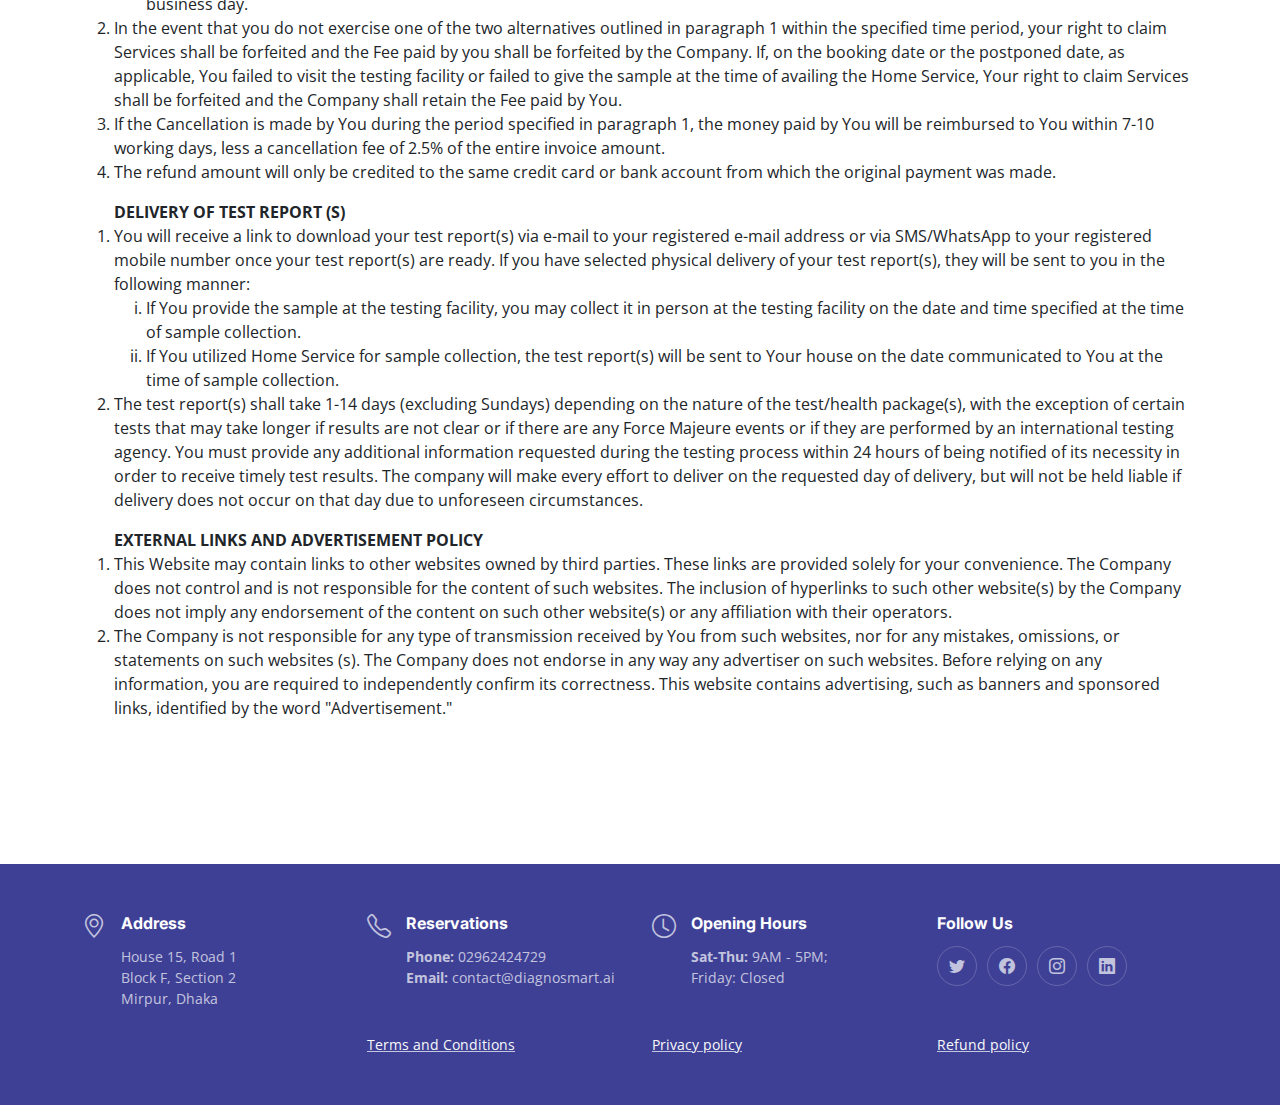
==== commit a87c8a0f: "privacy policy and refund policy added" ====
--- a/terms-and-conditions/index.html
+++ b/terms-and-conditions/index.html
@@ -72,9 +72,9 @@
     <main id="main">
       <!-- ======= About Section ======= -->
       <section class="container my-5">
-        <h1>Diagnosmart</h1>
-        <p>Terms and Conditions</p>
+        <h1 class="fw-bold">Terms and Conditions</h1>
         <!-- Terms and conditions start -->
+
         <ol>
           <li>
             <dl>
@@ -813,6 +813,8 @@
           <a class="w-25 link-light" href="/terms-and-conditions"
             >Terms and Conditions</a
           >
+          <a class="w-25 link-light" href="/privacy-policy">Privacy policy</a>
+          <a class="w-25 link-light" href="/refund-policy">Refund policy</a>
         </div>
       </div>
     </footer>
--- a/assets/css/main.css
+++ b/assets/css/main.css
@@ -1,7 +1,8 @@
-
 /* Fonts */
 :root {
-  --font-default: "Open Sans", system-ui, -apple-system, "Segoe UI", Roboto, "Helvetica Neue", Arial, "Noto Sans", "Liberation Sans", sans-serif, "Apple Color Emoji", "Segoe UI Emoji", "Segoe UI Symbol", "Noto Color Emoji";
+  --font-default: "Open Sans", system-ui, -apple-system, "Segoe UI", Roboto,
+    "Helvetica Neue", Arial, "Noto Sans", "Liberation Sans", sans-serif,
+    "Apple Color Emoji", "Segoe UI Emoji", "Segoe UI Symbol", "Noto Color Emoji";
   --font-primary: "Amatic SC", sans-serif;
   --font-secondary: "Inter", sans-serif;
 }
@@ -9,7 +10,7 @@
 /* Colors */
 :root {
   --color-default: #212529;
-  --color-primary: #3BBFD3;
+  --color-primary: #3bbfd3;
   --color-secondary: #37373f;
 }
 
@@ -24,6 +25,7 @@
 body {
   font-family: var(--font-default);
   color: var(--color-default);
+  scroll-behavior: smooth;
 }
 
 a {
@@ -32,7 +34,7 @@
 }
 
 a:hover {
-  color: #3E4095;
+  color: #3e4095;
   text-decoration: none;
 }
 
@@ -114,11 +116,11 @@
   font-size: 14px;
 }
 
-.breadcrumbs ol li+li {
+.breadcrumbs ol li + li {
   padding-left: 10px;
 }
 
-.breadcrumbs ol li+li::before {
+.breadcrumbs ol li + li::before {
   display: inline-block;
   padding-right: 10px;
   color: #676775;
@@ -303,7 +305,7 @@
 .header .btn-book-a-table:hover,
 .header .btn-book-a-table:focus:hover {
   color: #fff;
-  background: #3E4095;
+  background: #3e4095;
 }
 
 section {
@@ -330,7 +332,7 @@
     position: relative;
   }
 
-  .navbar>ul>li {
+  .navbar > ul > li {
     white-space: nowrap;
     padding: 10px 0 10px 28px;
   }
@@ -357,7 +359,7 @@
     margin-left: 5px;
   }
 
-  .navbar>ul>li>a:before {
+  .navbar > ul > li > a:before {
     content: "";
     position: absolute;
     width: 100%;
@@ -371,7 +373,7 @@
   }
 
   .navbar a:hover:before,
-  .navbar li:hover>a:before,
+  .navbar li:hover > a:before,
   .navbar .active:before {
     visibility: visible;
     width: 100%;
@@ -380,7 +382,7 @@
   .navbar a:hover,
   .navbar .active,
   .navbar .active:focus,
-  .navbar li:hover>a {
+  .navbar li:hover > a {
     color: #000;
   }
 
@@ -417,11 +419,11 @@
 
   .navbar .dropdown ul a:hover,
   .navbar .dropdown ul .active:hover,
-  .navbar .dropdown ul li:hover>a {
+  .navbar .dropdown ul li:hover > a {
     color: var(--color-primary);
   }
 
-  .navbar .dropdown:hover>ul {
+  .navbar .dropdown:hover > ul {
     opacity: 1;
     top: 100%;
     visibility: visible;
@@ -433,7 +435,7 @@
     visibility: hidden;
   }
 
-  .navbar .dropdown .dropdown:hover>ul {
+  .navbar .dropdown .dropdown:hover > ul {
     opacity: 1;
     top: 0;
     left: 100%;
@@ -446,13 +448,12 @@
     left: -90%;
   }
 
-  .navbar .dropdown .dropdown:hover>ul {
+  .navbar .dropdown .dropdown:hover > ul {
     left: -100%;
   }
 }
 
 @media (min-width: 1280px) {
-
   .mobile-nav-show,
   .mobile-nav-hide {
     display: none;
@@ -509,7 +510,7 @@
   }
 
   .navbar a:hover,
-  .navbar li:hover>a {
+  .navbar li:hover > a {
     color: #000;
   }
 
@@ -529,8 +530,8 @@
     border: 1px solid #eee;
   }
 
-  .navbar .dropdown>.dropdown-active,
-  .navbar .dropdown .dropdown>.dropdown-active {
+  .navbar .dropdown > .dropdown-active,
+  .navbar .dropdown .dropdown > .dropdown-active {
     display: block;
   }
 
@@ -635,7 +636,10 @@
 .about .play-btn {
   width: 94px;
   height: 94px;
-  background: radial-gradient(var(--color-primary) 50%, rgba(206, 18, 18, 0.4) 52%);
+  background: radial-gradient(
+    var(--color-primary) 50%,
+    rgba(206, 18, 18, 0.4) 52%
+  );
   border-radius: 50%;
   display: block;
   position: absolute;
@@ -812,7 +816,8 @@
 # Stats Counter Section
 --------------------------------------------------------------*/
 .stats-counter {
-  background: linear-gradient(rgba(0, 0, 0, 0.5), rgba(0, 0, 0, 0.5)), url("../img/slide-3.jpg") center center;
+  background: linear-gradient(rgba(0, 0, 0, 0.5), rgba(0, 0, 0, 0.5)),
+    url("../img/slide-3.jpg") center center;
   background-size: cover;
   padding: 100px 0;
 }
@@ -1080,7 +1085,7 @@
 }
 
 @media (min-width: 1200px) {
-  .events .swiper-slide-active+.swiper-slide {
+  .events .swiper-slide-active + .swiper-slide {
     border-left: 1px solid rgba(255, 255, 255, 0.5);
     border-right: 1px solid rgba(255, 255, 255, 0.5);
     z-index: 1;
@@ -1112,7 +1117,27 @@
   border-radius: 5px;
   background: #fff;
   box-shadow: 0px 0 30px rgba(55, 55, 63, 0.08);
-  transition: 0.3s;
+  transition: all 0.3s ease-in-out;
+}
+
+.see_more-btn {
+  font-weight: 500;
+  font-size: 14px;
+  letter-spacing: 1px;
+  display: inline-block;
+  padding: 12px 36px;
+  border-radius: 50px;
+  border: none;
+  outline: none;
+  transition: 0.5s;
+  color: #fff;
+  background: var(--color-primary);
+  box-shadow: 0 8px 28px rgba(206, 18, 18, 0.2);
+}
+
+.see_more-btn:hover {
+  background: rgba(206, 18, 18, 0.8);
+  box-shadow: 0 8px 28px rgba(206, 18, 18, 0.45);
 }
 
 .chefs .chef-member .member-img {
@@ -1185,10 +1210,12 @@
   padding-top: 15px;
   line-height: 26px;
   color: rgba(33, 37, 41, 0.7);
+  transition: all 0.3s ease-in-out;
 }
 
 .chefs .chef-member:hover {
-  transform: scale(1.08);
+  /* transform: scale(1.08); */
+  transform: scale(1.02);
   box-shadow: 0px 0 30px rgba(55, 55, 63, 0.15);
 }
 
@@ -1302,7 +1329,7 @@
   padding: 12px 15px;
 }
 
-.book-a-table .php-email-form button[type=submit] {
+.book-a-table .php-email-form button[type="submit"] {
   background: var(--color-primary);
   border: 0;
   padding: 14px 60px;
@@ -1311,7 +1338,7 @@
   border-radius: 50px;
 }
 
-.book-a-table .php-email-form button[type=submit]:hover {
+.book-a-table .php-email-form button[type="submit"]:hover {
   background: #ec2727;
 }
 
@@ -1446,7 +1473,7 @@
   font-weight: 600;
 }
 
-.contact .php-email-form .error-message br+br {
+.contact .php-email-form .error-message br + br {
   margin-top: 25px;
 }
 
@@ -1499,7 +1526,7 @@
   padding: 10px 12px;
 }
 
-.contact .php-email-form button[type=submit] {
+.contact .php-email-form button[type="submit"] {
   background: var(--color-primary);
   border: 0;
   padding: 12px 40px;
@@ -1508,7 +1535,7 @@
   border-radius: 50px;
 }
 
-.contact .php-email-form button[type=submit]:hover {
+.contact .php-email-form button[type="submit"]:hover {
   background: #ec2727;
 }
 
@@ -1527,7 +1554,7 @@
 --------------------------------------------------------------*/
 .hero {
   width: 100%;
-  background-image: url('../img/slide-4.jpg');
+  background-image: url("../img/slide-4.jpg");
   background-size: cover;
   position: relative;
   min-height: 60vh;
@@ -1610,7 +1637,7 @@
 --------------------------------------------------------------*/
 .footer {
   font-size: 14px;
-  background-color: #3E4095;
+  background-color: #3e4095;
   padding: 50px 0;
   color: rgba(255, 255, 255, 0.7);
 }
@@ -1695,6 +1722,6 @@
   color: #fff;
 }
 
-.soon{
+.soon {
   font-family: var(--font-primary);
-}+}
